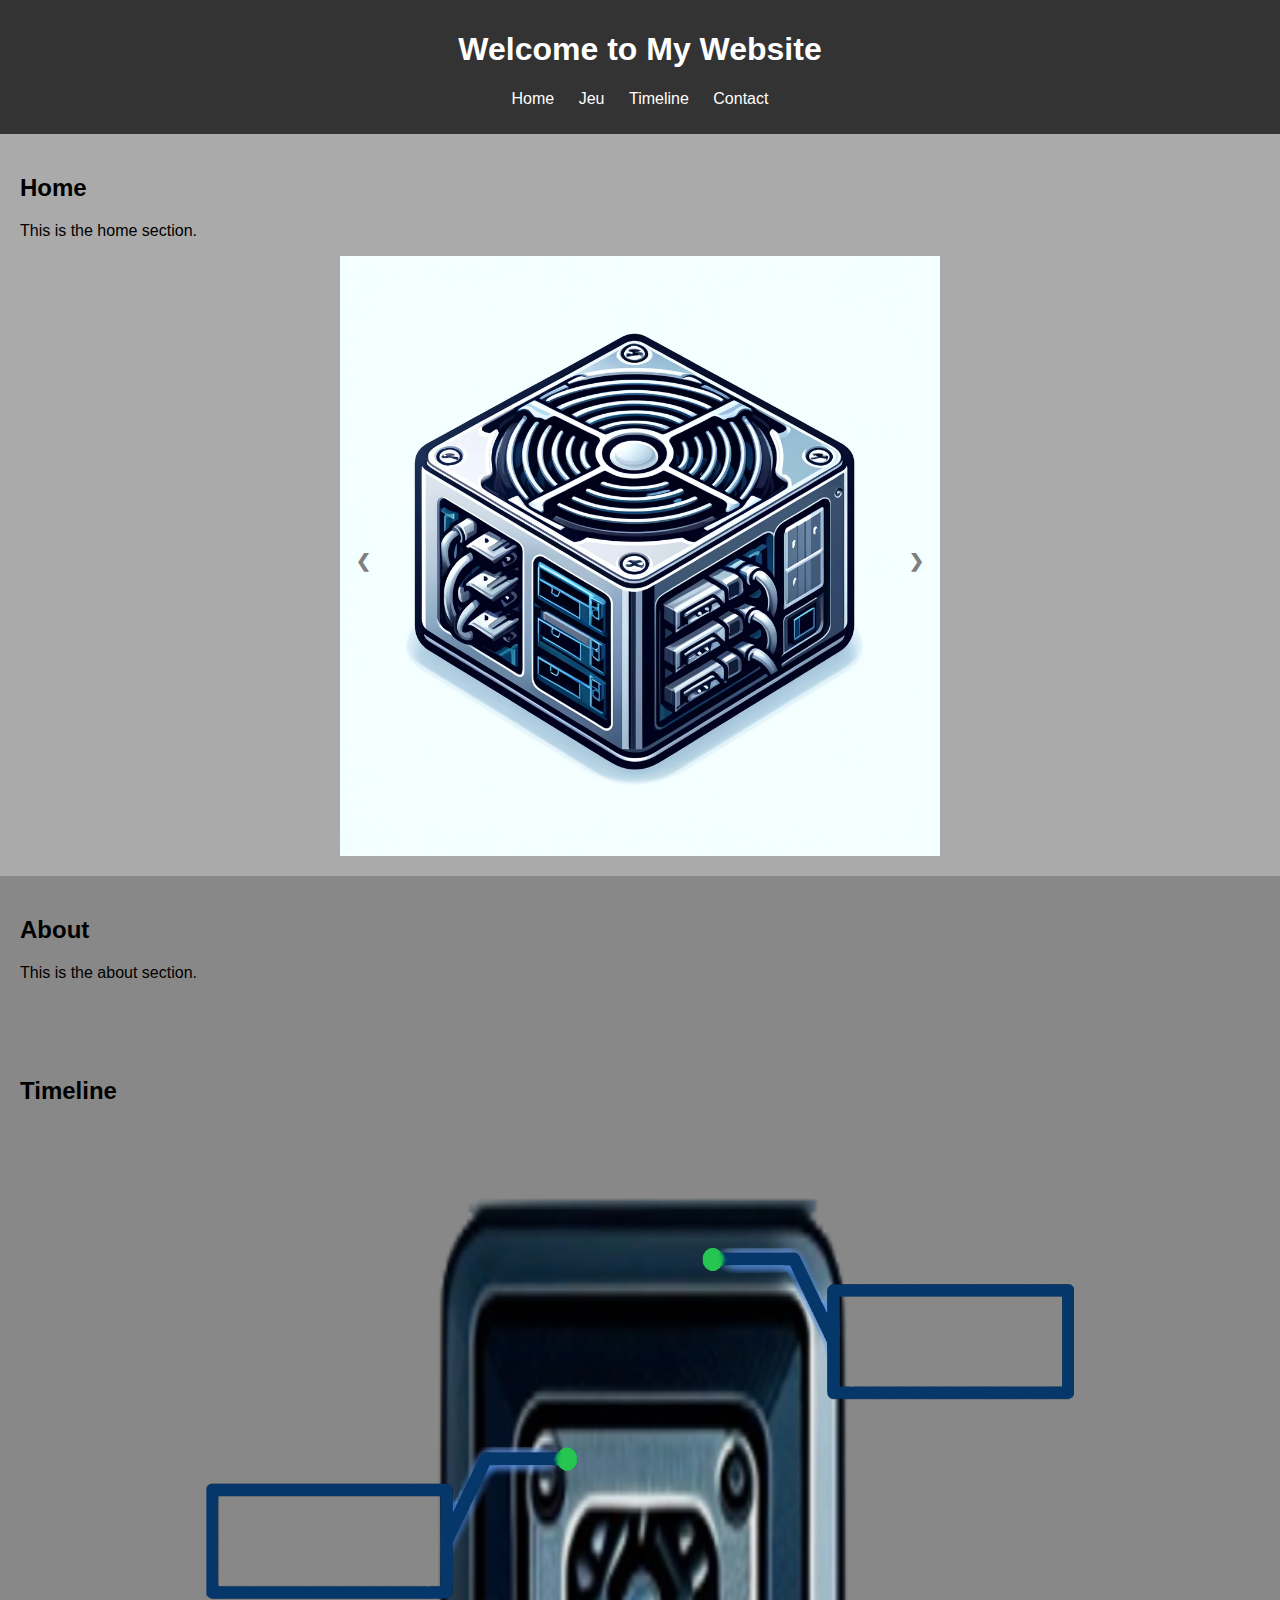
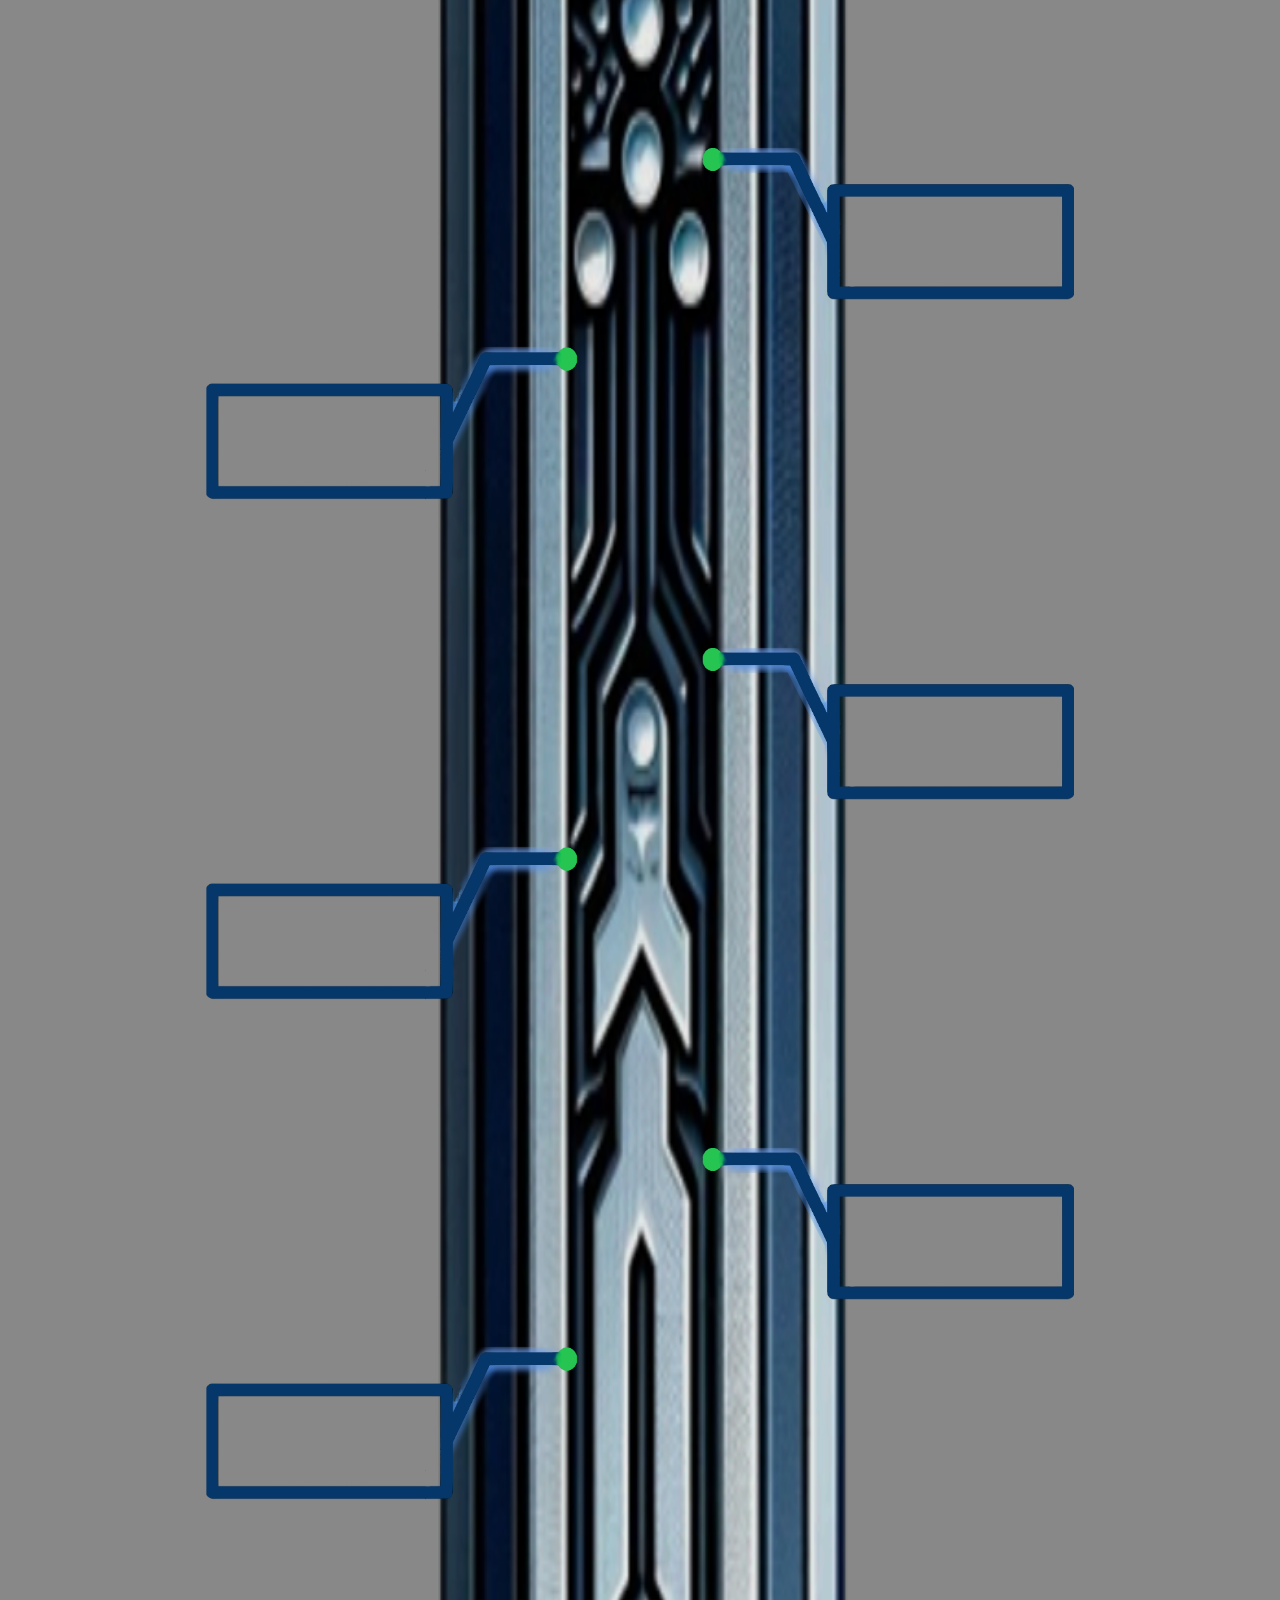
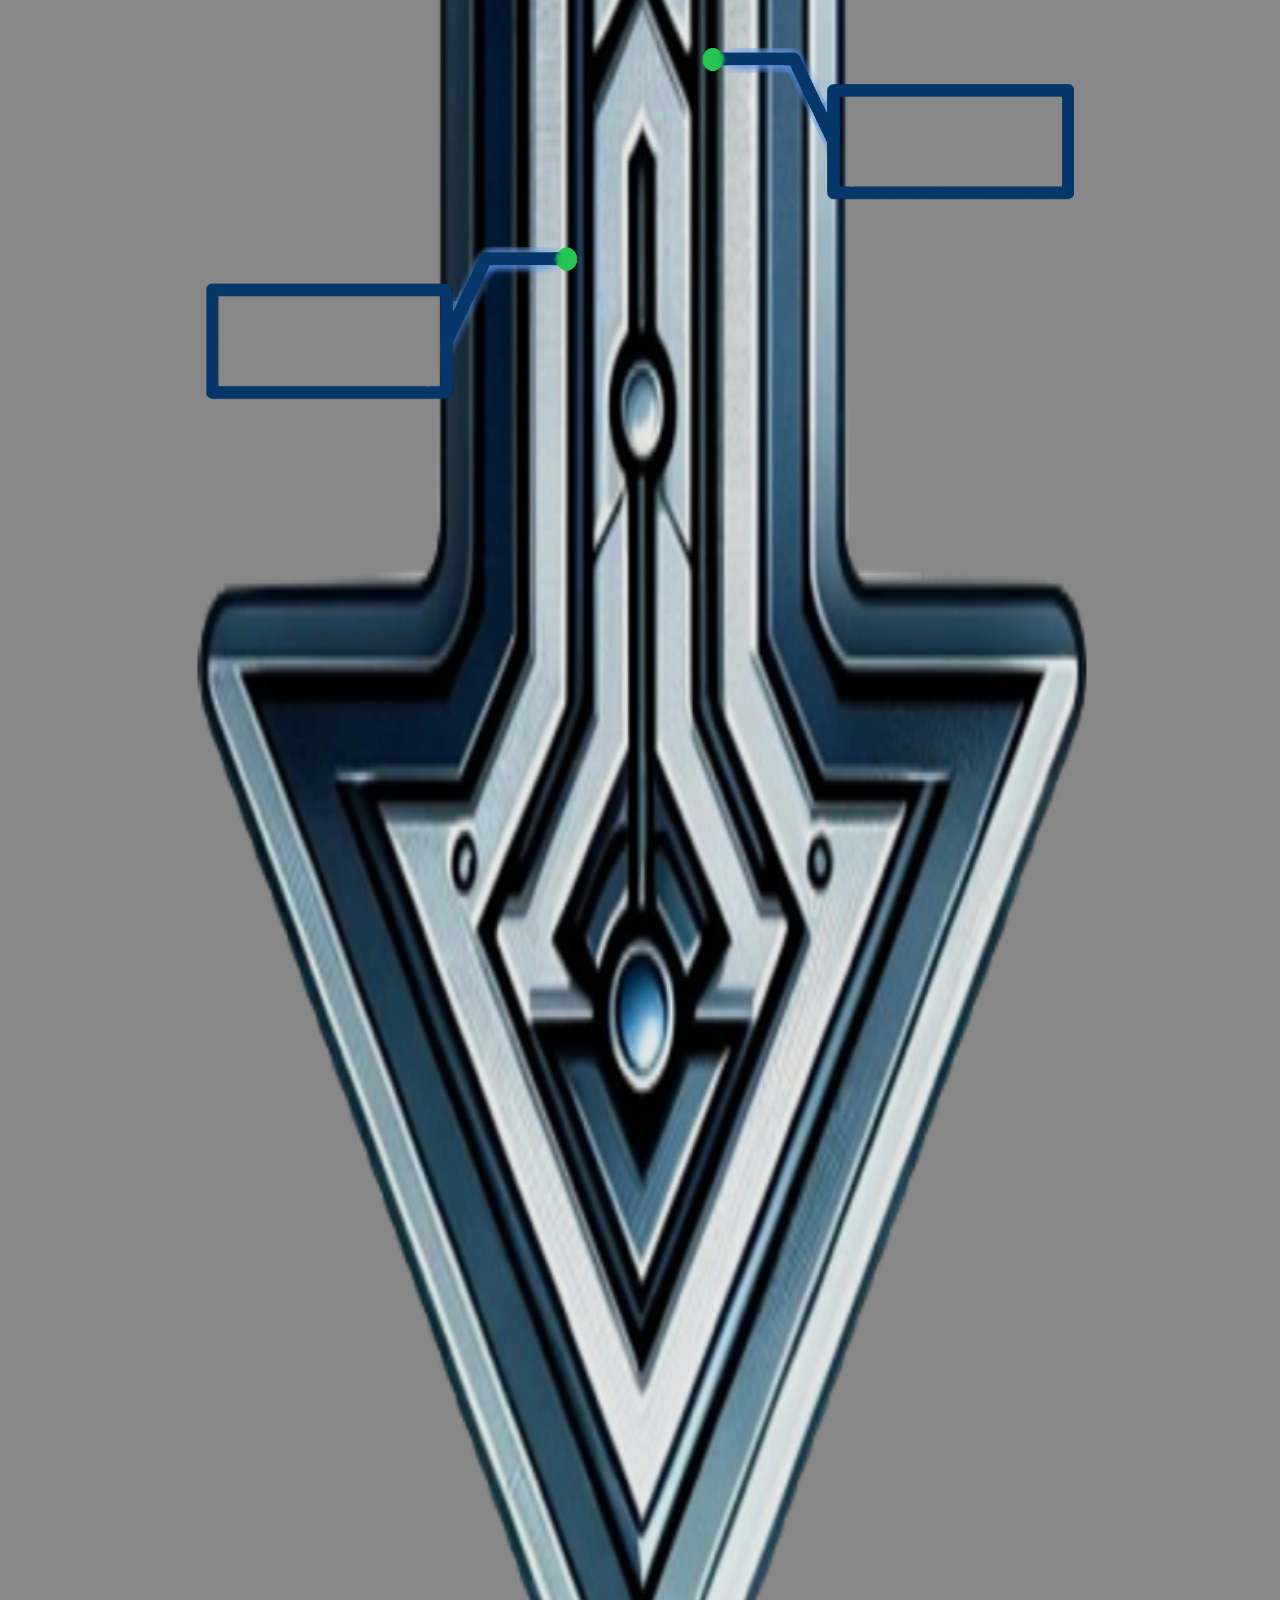
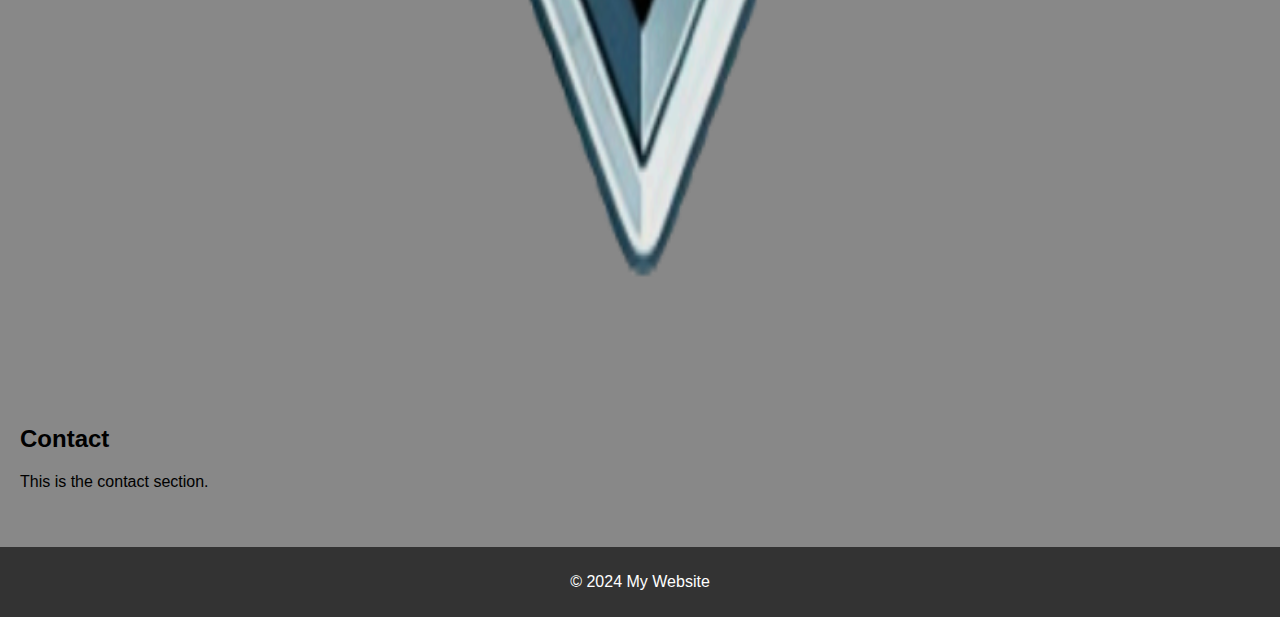
==== index.html @ 1d4fc93f "first commit" ====
<!DOCTYPE html>
<html lang="en">
<head>
    <meta charset="UTF-8">
    <meta name="viewport" content="width=device-width, initial-scale=1.0">
    <title>My Website</title>
    <link rel="stylesheet" href="styles.css">
</head>
<body>
    <header>
        <h1>Welcome to My Website</h1>
        <nav>
            <ul>
                <li><a href="./index.html">Home</a></li>
                <li><a href="./jeu_html.html">Jeu</a></li>
                <li><a href="#timeline">Timeline</a></li>
                <li><a href="#contact">Contact</a></li>
            </ul>
        </nav>
    </header>
    <main>
        <section id="home">
            <h2>Home</h2>
            <p>This is the home section.</p>

            <div class="slider-container">
                <div class="slides">
                    <img src="./icon/alimentation.png" alt="Image 1">
                    <img src="./icon/clavier.png" alt="Image 2">
                    <img src="./icon/souris.png" alt="Image 3">
                    <img src="./icon/transistor.png" alt="Image 4">
                </div>
                <a class="prev" onclick="moveSlides(-1)">&#10094;</a>
                <a class="next" onclick="moveSlides(1)">&#10095;</a>
            </div>



        </section>
        <section id="about">
            <h2>About</h2>
            <p>This is the about section.</p>
        </section>
        <section id="timeline">
            <h2>Timeline</h2>
            <div class="timeline">
                
              
              

                <div class="imageContainer" id="imageContainer">
                    <!-- Images will be added dynamically here -->
                </div>
           
              
                <img src="./image/Timeline.png" alt="Timeline Image" class="timeline-image">
                
                <div id="modal" class="modal">
                    <div class="modal-content">
                      <span class="close">&times;</span>
                      <h2 id="modal-name"></h2>
                      <img id="modal-image" src="" alt="">
                      <p id="modal-info"></p>
                      
                    </div>
                  </div>
            </div>

        </section>

        <section id="contact">
            <h2>Contact</h2>
            <p>This is the contact section.</p>
        </section>
    </main>
    <footer>
        <p>&copy; 2024 My Website</p>
    </footer>
    <script src="script.js"></script>
    <script src="slider.js"></script>
</body>
</html>
---- styles.css ----
body {
  font-family: Arial, sans-serif;
  margin: 0;
  padding: 0;
  box-sizing: border-box;
  background-color: #888;
}

header {
  background-color: #333;
  color: white;
  padding: 10px 0;
  text-align: center;
}

nav ul {
  list-style: none;
  padding: 0;
}

nav ul li {
  display: inline;
  margin: 0 10px;
}

nav ul li a {
  color: white;
  text-decoration: none;
}

#home{
  background-color: #aaa;
  margin:0;
}

section {
  margin-bottom: 20px;
  padding: 20px;
}

footer {
  background-color: #333;
  color: white;
  text-align: center;
  padding: 10px 0;
  /* position: fixed; */
  width: 100%;
  bottom: 0;
}

.slider-container {
  position: relative;
  width: 80%;
  max-width: 600px;
  margin: auto;
  overflow: hidden;
}

.slides {
  display: flex;
  transition: transform 0.5s ease-in-out;
}

.slides img {
  width: 100%;

  border: none;
}

.prev, .next {
  cursor: pointer;
  position: absolute;
  top: 50%;
  width: auto;
  margin-top: -22px;
  padding: 16px;
  color: rgb(127, 127, 127);
  font-weight: bold;
  font-size: 18px;
  transition: 0.6s ease;
  border-radius: 0 3px 3px 0;
  user-select: none;
}

.next {
  right: 0;
  border-radius: 3px 0 0 3px;
}

.prev:hover, .next:hover {
  background-color: rgba(0,0,0,0.9);
}


.timeline {
  position: relative;
  margin: 20px 0;
}


.right{
  left:70%;
  clip-path: polygon(0 0, 26% 0, 34% 23%, 100% 23%, 100% 100%, 33% 100%, 33% 63%, 23% 16%, 0 17%);
}

.left{
  left: 30%;
  /* clip-path: polygon(0 24%, 69% 23%, 73% 0, 100% 0, 100% 16%, 78% 15%, 67% 65%, 67% 100%, 0 100%); */
  width:30%;
}

.overlay-image {
  position: absolute;
  
  transform: translate(-50%, -50%);
  
  border-width:20px;
  border-color: black;
  cursor: pointer;
  
}


.overlay-image img{
  width: 100%;
  min-width: 200px;
  min-height:100px ;
}
  
  
  
.timeline-image {
  display: block;
  margin: 20px auto;
  width: 80%;
  max-width: 1000px;
  border-radius: 6px;
  height:4000px;
}

.modal {
  display: none; /* Hidden by default */
  position: fixed;
  z-index: 1;
  left: 0;
  top: 0;
  width: 100%;
  height: 100%;
  
  overflow: auto;
  background-color: rgb(0,0,0);
  background-color: rgba(0,0,0,0.4);
  padding-top: 60px;
}

.modal-content {
  min-height: 1000px;
  background-color: #fefefe;
  margin: 5% auto;
  padding: 20px;
  border: 1px solid #888;
  width: 80%;
}

#modal-image{
  width:100px;
  height:auto;
}

.close {
  color: #aaa;
  float: right;
  font-size: 28px;
  font-weight: bold;
}

.close:hover,
.close:focus {
  color: black;
  text-decoration: none;
  cursor: pointer;
}


#triggerImage {
  cursor: pointer;
  width: 200px;
  height: auto;
  
  transition: transform 0.3s ease;
}

@keyframes grow-shrink {
  0% {
    transform: scale(1);
  }
  50% {
    transform: scale(1.2);
  }
  100% {
    transform: scale(1);
  }
}

.animate {
  animation: grow-shrink 0.3s forwards;
}


#image_div{
  width: 100%;
  height: 300px;
  background-color:#aaa;
  display: flex;
  justify-content: center; /* Center horizontally */
  align-items: center; 
}

#currency, #timeDisplay{
  font-size: 24px;
  font-weight: bold;
  margin-top: 10px;
}

#amelioration{
  display:flex;
  padding:0;
}

#amelioration img{
  cursor: pointer;
  padding-block:5%;
  width: 50%;
  height: auto;
  
}

#Ameliorer_objet{
  position:relative;
  clip-path: polygon(58% 0, 58% 47%, 100% 47%, 100% 100%, 0 100%, 0 0);
  left:10%;
}

#Chercher_objet{
  position:relative;
  right:10%;
  clip-path: polygon(100% 0, 100% 100%, 42% 100%, 42% 45%, 0 45%, 0 0);
  /* position: absolute; */
  
}

#premiere_line{
  display: flex;
  justify-content: space-between;
}

#premiere_line.button{
  padding:0;
  margin:0;
}


/* Tout les modals found */
#modal_found_alimentation {
  display: flex;

  height:250px;
  border:5px black solid;
  
  overflow-x: auto;
  padding: 10px;
}

#modal_found_carte_graphique{
  margin-top: 20px;
  
  display: flex;
  border:5px black solid;
  height:250px;

  
  overflow-x: auto;
  padding: 10px;
}


#modal_upgrade_alimentation {
  display: flex;

  border:5px black solid;
  height:250px;
  
  overflow-x: auto;
  padding: 10px;
}

#modal_upgrade_carte_graphique{
  /* margin-top: 20px; */
  
  display: flex;
  height:250px;


  border:5px black solid;
  overflow-x: auto;
  padding: 10px;
}

#modal_upgrade_carte_mère{
  /* margin-top: 20px; */
  
  display: flex;
  height:250px;

  border:5px black solid;
  overflow-x: auto;
  padding: 10px;
}

#modal_found_carte_mère{
  /* margin-top: 20px; */
  
  display: flex;
  height:250px;
  border:5px black solid;
  overflow-x: auto;
  padding: 10px;
}



.image-container {
  display: flex;
  flex-direction: column;
  align-items: center;
  margin-right: 20px;
}


.image_upgrade {
  width: 200px;
  border:5px solid black;
}

.image-container2{
  display:flex;
  margin-inline:100px;

}


.upgrade-button {
  margin-top: 10px;
  /* padding: 5px 10px; */
 justify-content: center;
}


.information-button{
  position:relative;
  left:40px;
  height:fit-content;
  z-index:1000;
}

.information-button:hover {
  background-color: rgb(116, 255, 216); /* Change color on hover */
}
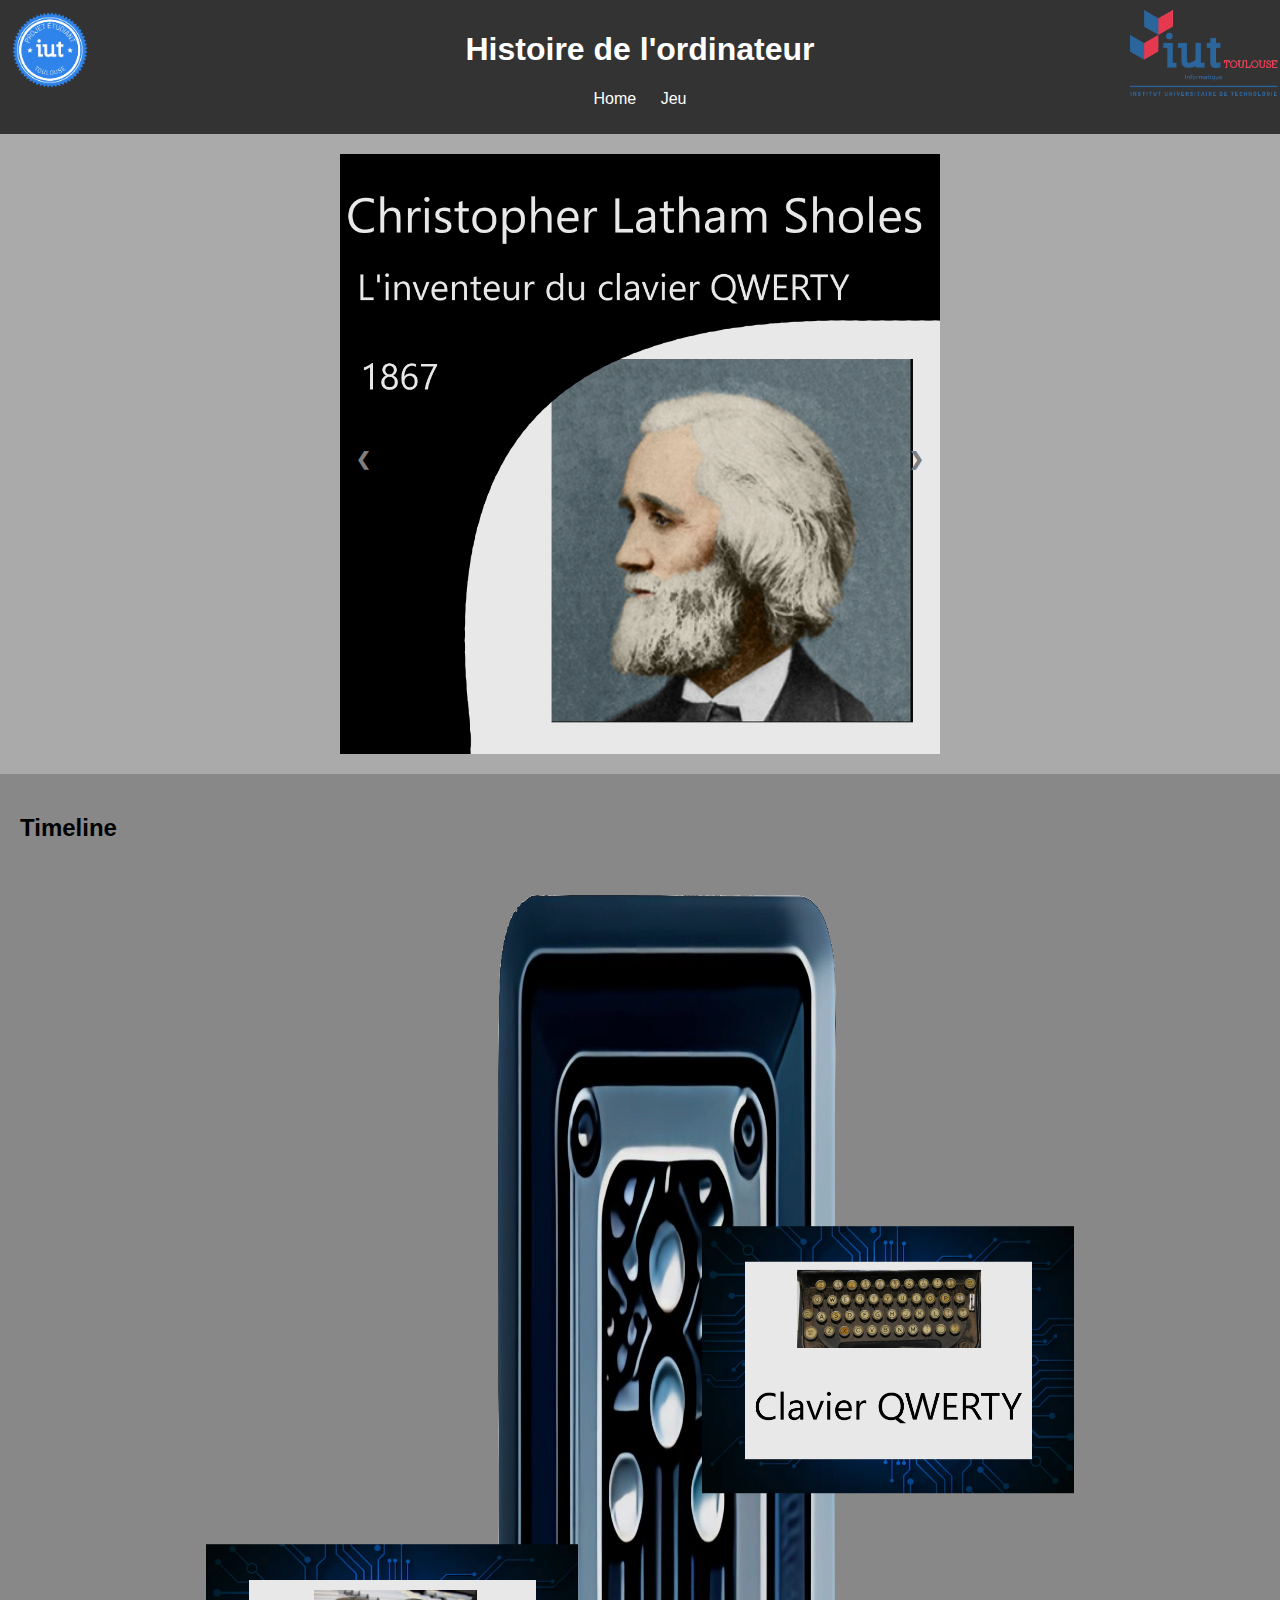
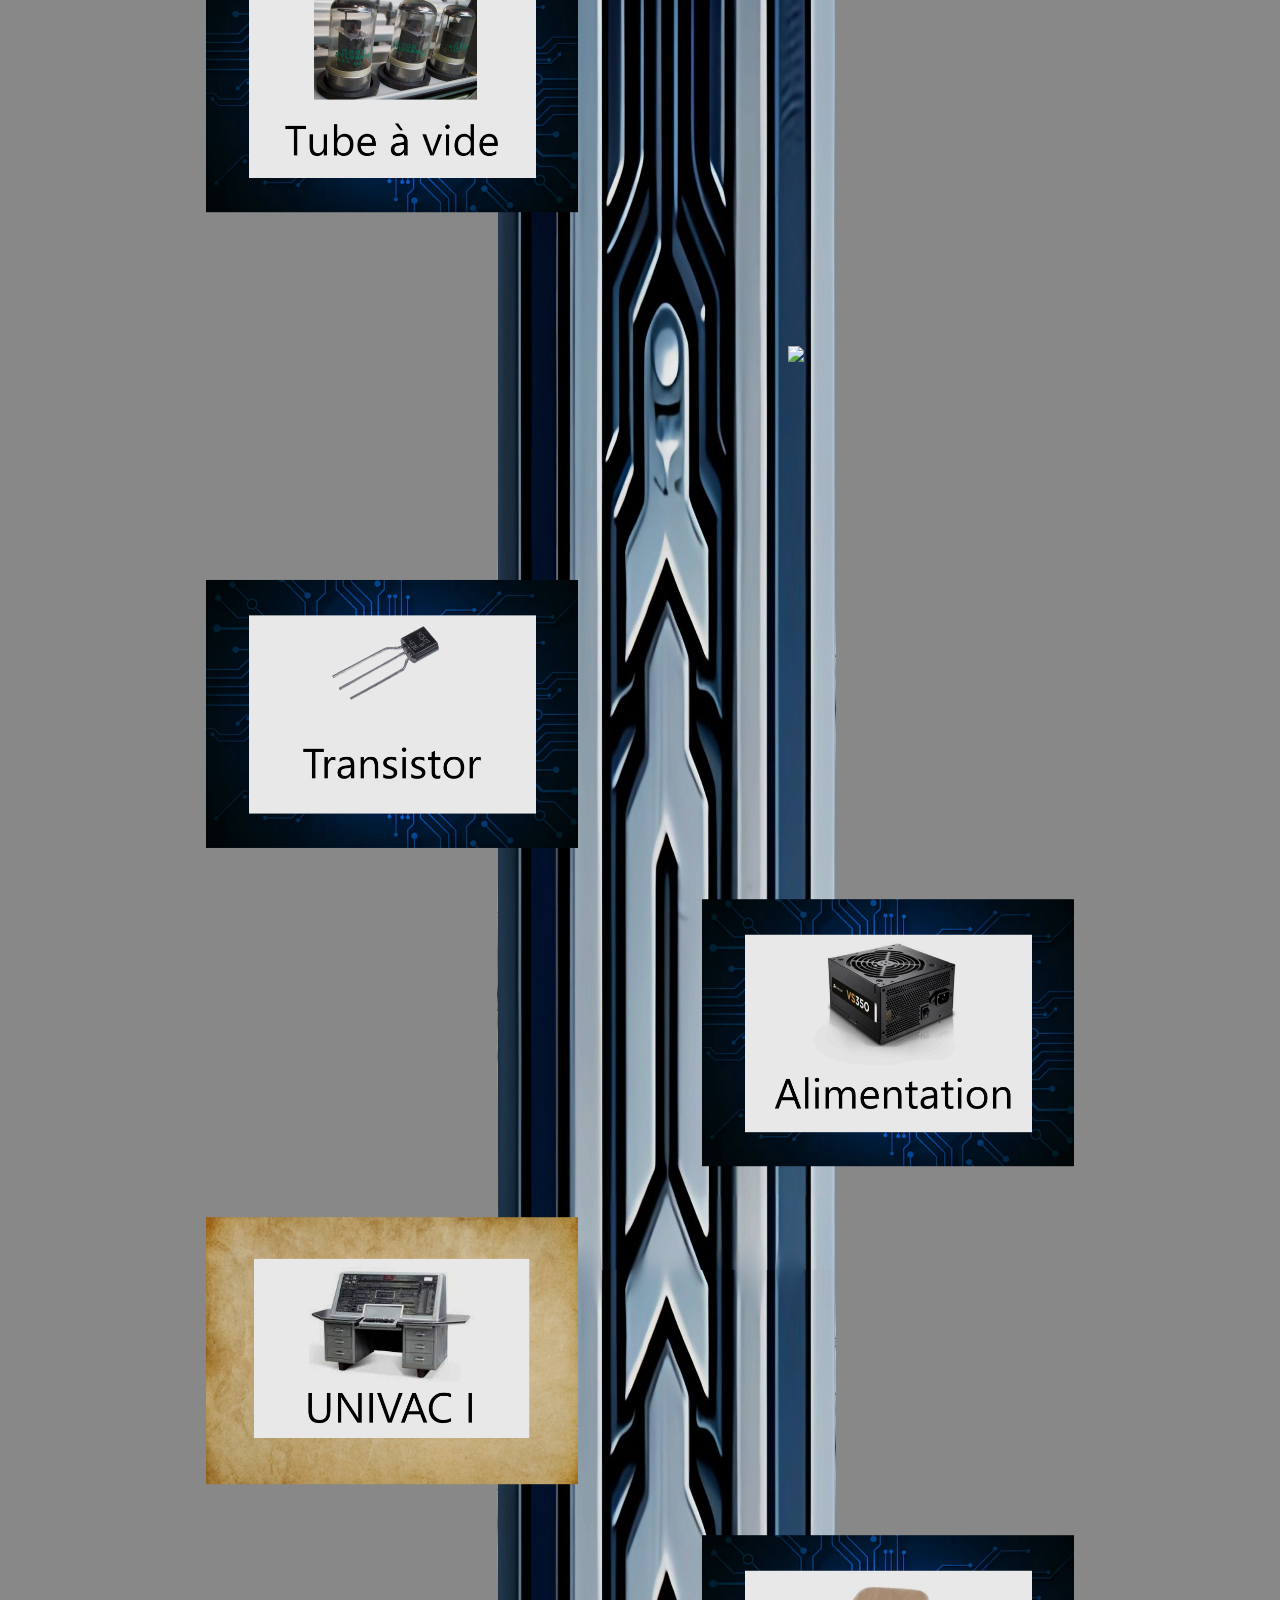
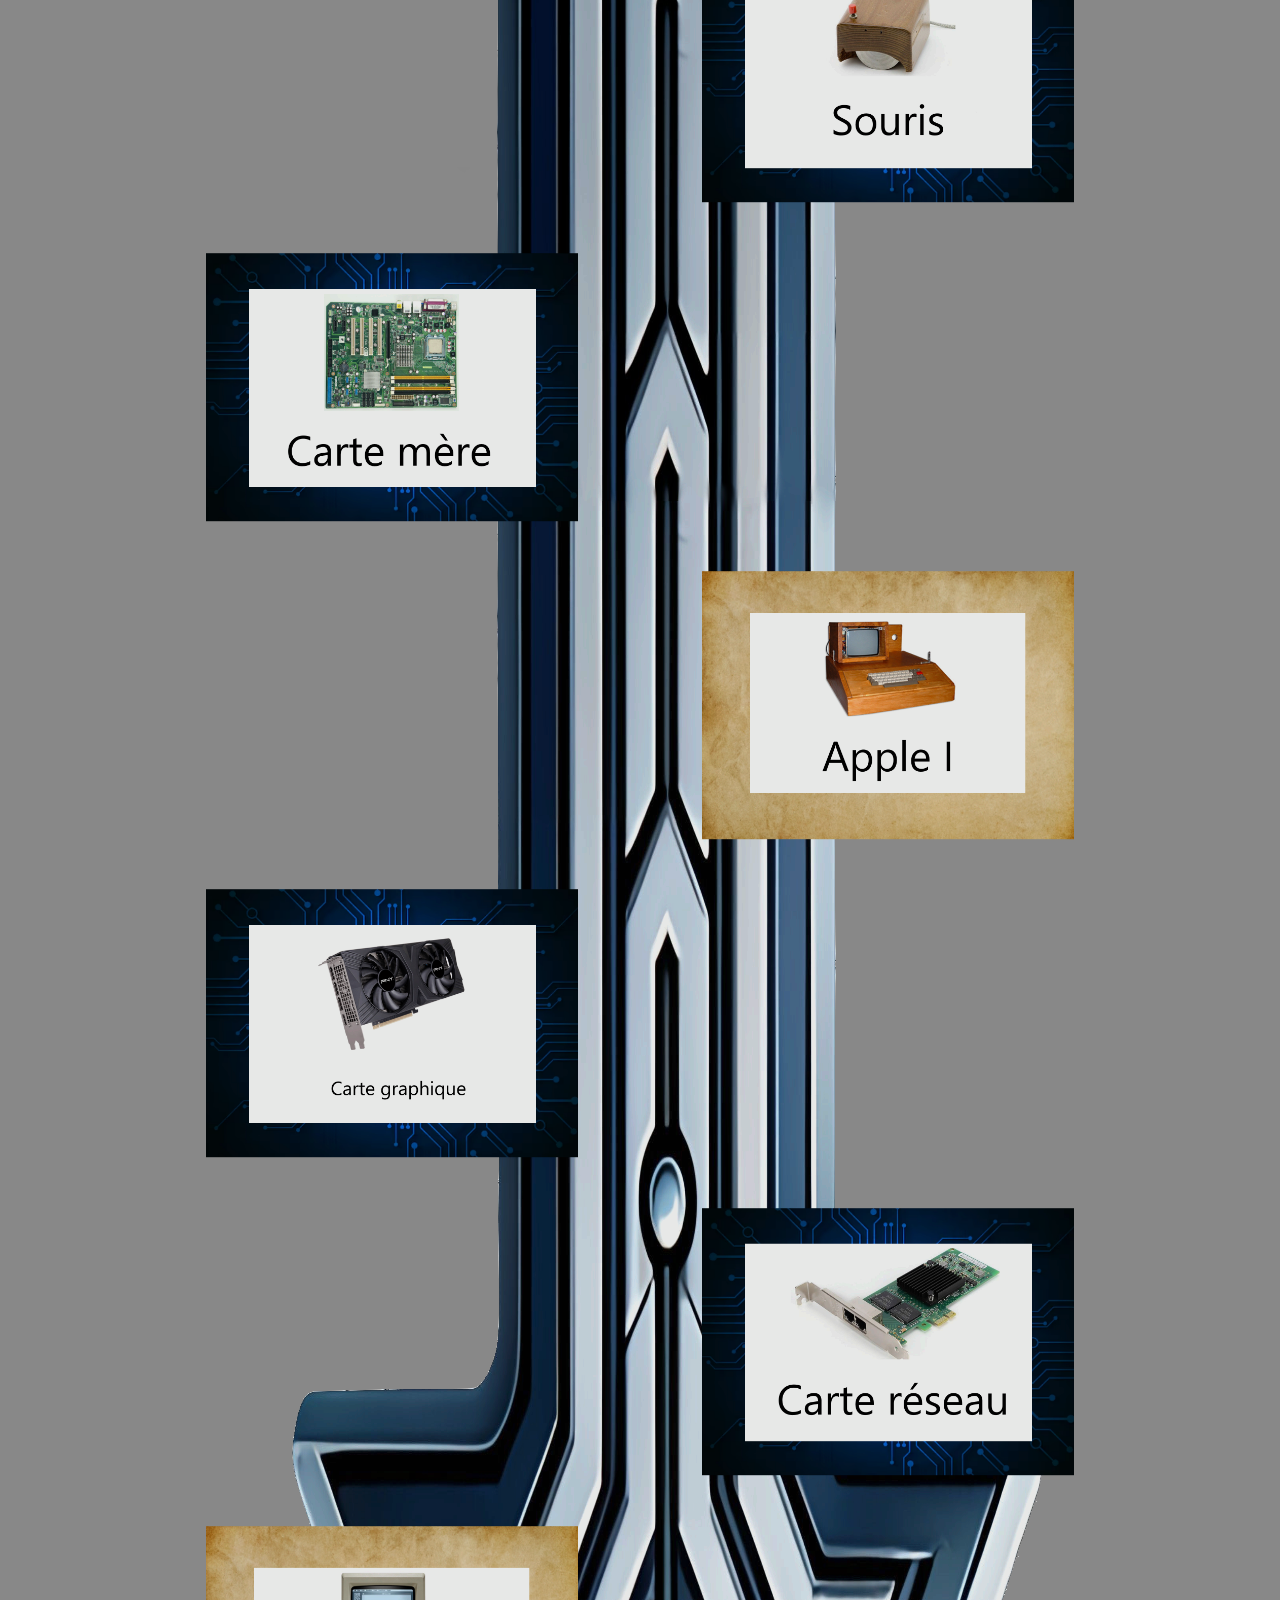
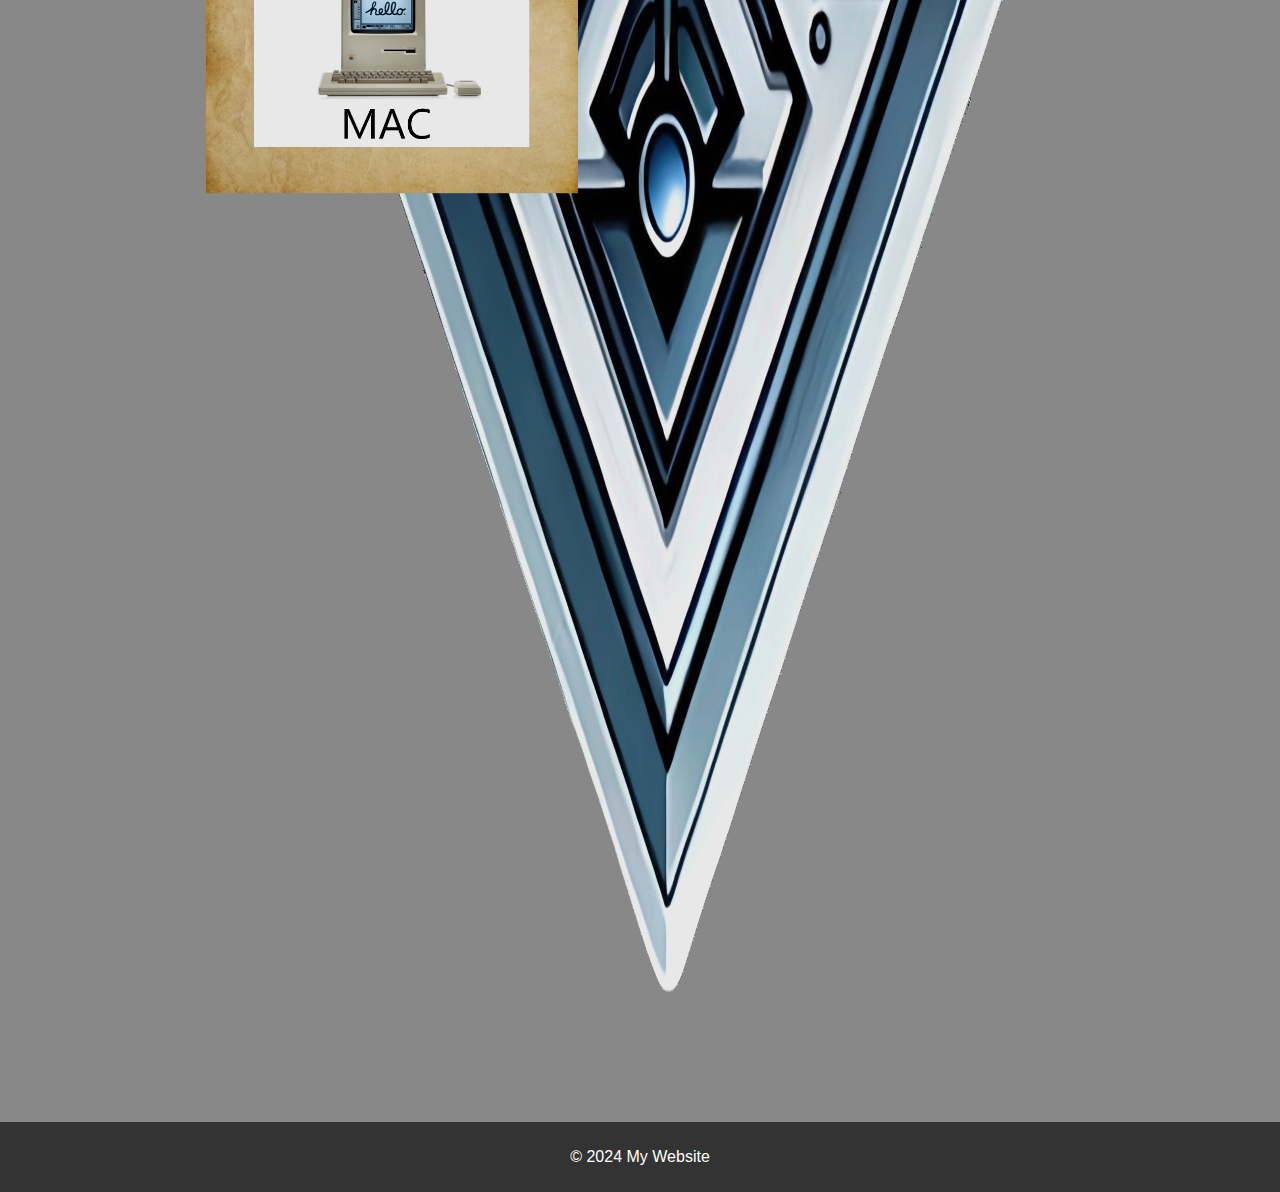
==== commit 75eaeb99: ""Grosse avancé"" ====
--- a/index.html
+++ b/index.html
@@ -8,27 +8,26 @@
 </head>
 <body>
     <header>
-        <h1>Welcome to My Website</h1>
+        <img id="pastille" src="./icon/PASTILLE_PROJ_ETUDIANT_TOULOUSE_BLEUCLAIR.png" alt="">
+        <h1>Histoire de l'ordinateur</h1>
         <nav>
             <ul>
                 <li><a href="./index.html">Home</a></li>
                 <li><a href="./jeu_html.html">Jeu</a></li>
-                <li><a href="#timeline">Timeline</a></li>
-                <li><a href="#contact">Contact</a></li>
             </ul>
         </nav>
+        <img id="logo" src="./icon/logo_iut.png" alt="">
     </header>
     <main>
         <section id="home">
-            <h2>Home</h2>
-            <p>This is the home section.</p>
+            
 
             <div class="slider-container">
                 <div class="slides">
-                    <img src="./icon/alimentation.png" alt="Image 1">
-                    <img src="./icon/clavier.png" alt="Image 2">
-                    <img src="./icon/souris.png" alt="Image 3">
-                    <img src="./icon/transistor.png" alt="Image 4">
+                    <img src="./image/inventeur_clavier.png" alt="slide clavier">
+                    <img src="./image/inventeur_souris.png" alt="slide souris">
+                    <img src="./image/inventeur_apple.png" alt="slide apple">
+                    <img src="./image/inventeur_ibm.png" alt="slide IBM">
                 </div>
                 <a class="prev" onclick="moveSlides(-1)">&#10094;</a>
                 <a class="next" onclick="moveSlides(1)">&#10095;</a>
@@ -37,9 +36,7 @@
 
 
         </section>
-        <section id="about">
-            <h2>About</h2>
-            <p>This is the about section.</p>
+        
         </section>
         <section id="timeline">
             <h2>Timeline</h2>
@@ -55,23 +52,23 @@
               
                 <img src="./image/Timeline.png" alt="Timeline Image" class="timeline-image">
                 
-                <div id="modal" class="modal">
-                    <div class="modal-content">
-                      <span class="close">&times;</span>
-                      <h2 id="modal-name"></h2>
-                      <img id="modal-image" src="" alt="">
-                      <p id="modal-info"></p>
-                      
-                    </div>
+                <div id="modal" class="modal2">
+                    <div class="modal-content2">
+                      <div class="modal-info">
+                        
+                        <h2 id="modal-name"></h2>
+                        <p id="modal-info"></p>
+                      </div>
+                    <div class="modal-image-container">
+                        <img id="modal-image2" src="" alt="">
+                      </div>
+                    <span class="close">&times;</span>
+                </div>
                   </div>
             </div>
 
         </section>
 
-        <section id="contact">
-            <h2>Contact</h2>
-            <p>This is the contact section.</p>
-        </section>
     </main>
     <footer>
         <p>&copy; 2024 My Website</p>
--- a/styles.css
+++ b/styles.css
@@ -11,6 +11,22 @@
   color: white;
   padding: 10px 0;
   text-align: center;
+}
+
+#pastille{
+  position:absolute;
+  left:0;
+  top:0;
+  width:100px;
+  height:100px;
+}
+
+#logo{
+  position:absolute;
+  right:0;
+  top:0;
+  height:100px;
+  width: auto;
 }
 
 nav ul {
@@ -100,7 +116,7 @@
 
 .right{
   left:70%;
-  clip-path: polygon(0 0, 26% 0, 34% 23%, 100% 23%, 100% 100%, 33% 100%, 33% 63%, 23% 16%, 0 17%);
+  /* clip-path: polygon(0 0, 26% 0, 34% 23%, 100% 23%, 100% 100%, 33% 100%, 33% 63%, 23% 16%, 0 17%); */
 }
 
 .left{
@@ -133,9 +149,9 @@
   display: block;
   margin: 20px auto;
   width: 80%;
-  max-width: 1000px;
+  min-width: 450px;
   border-radius: 6px;
-  height:4000px;
+  height:5000px;
 }
 
 .modal {
@@ -165,6 +181,50 @@
 #modal-image{
   width:100px;
   height:auto;
+}
+
+
+.modal2 {
+  display: none; /* Hidden by default */
+  position: fixed;
+  z-index: 1;
+  left: 0;
+  top: 0;
+  width: 100%;
+  height: 100%;
+  
+  overflow: auto;
+  background-color: rgb(0,0,0);
+  background-color: rgba(0,0,0,0.4);
+  padding-top: 60px;
+}
+.modal-info {
+  flex: 2;
+  padding-right: 20px;
+}
+.modal-content2 {
+  display: flex;
+  flex-direction: row; /* Disposer les éléments horizontalement */
+  min-height: 500px;
+  background-color: #fefefe;
+  margin: 5% auto;
+  padding: 20px;
+  border: 1px solid #888;
+  width: 80%;
+}
+
+.modal-image-container {
+  flex: 1;
+  display: flex;
+  justify-content: center;
+  align-items: center;
+}
+
+#modal-image2{
+  max-width: 100%;
+  height: auto;
+  border: 1px solid #ddd;
+  border-radius: 4px;
 }
 
 .close {
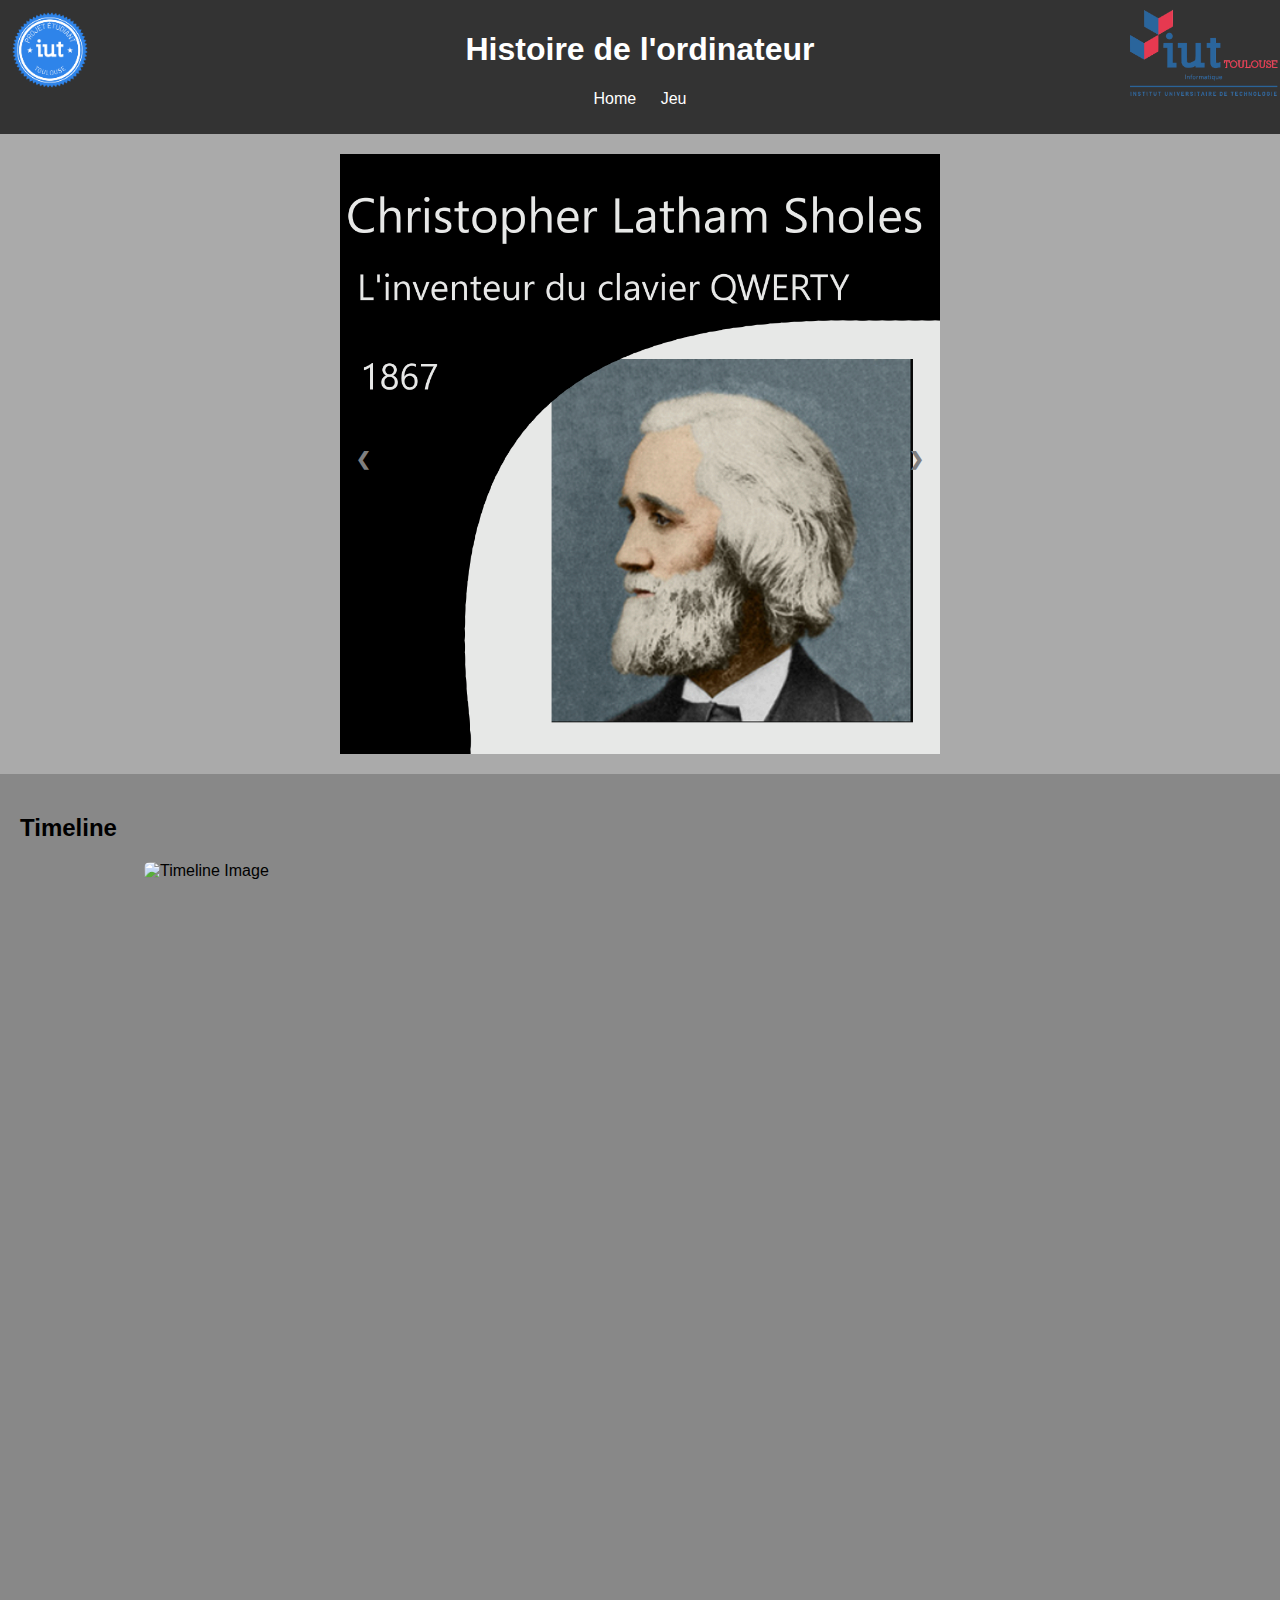
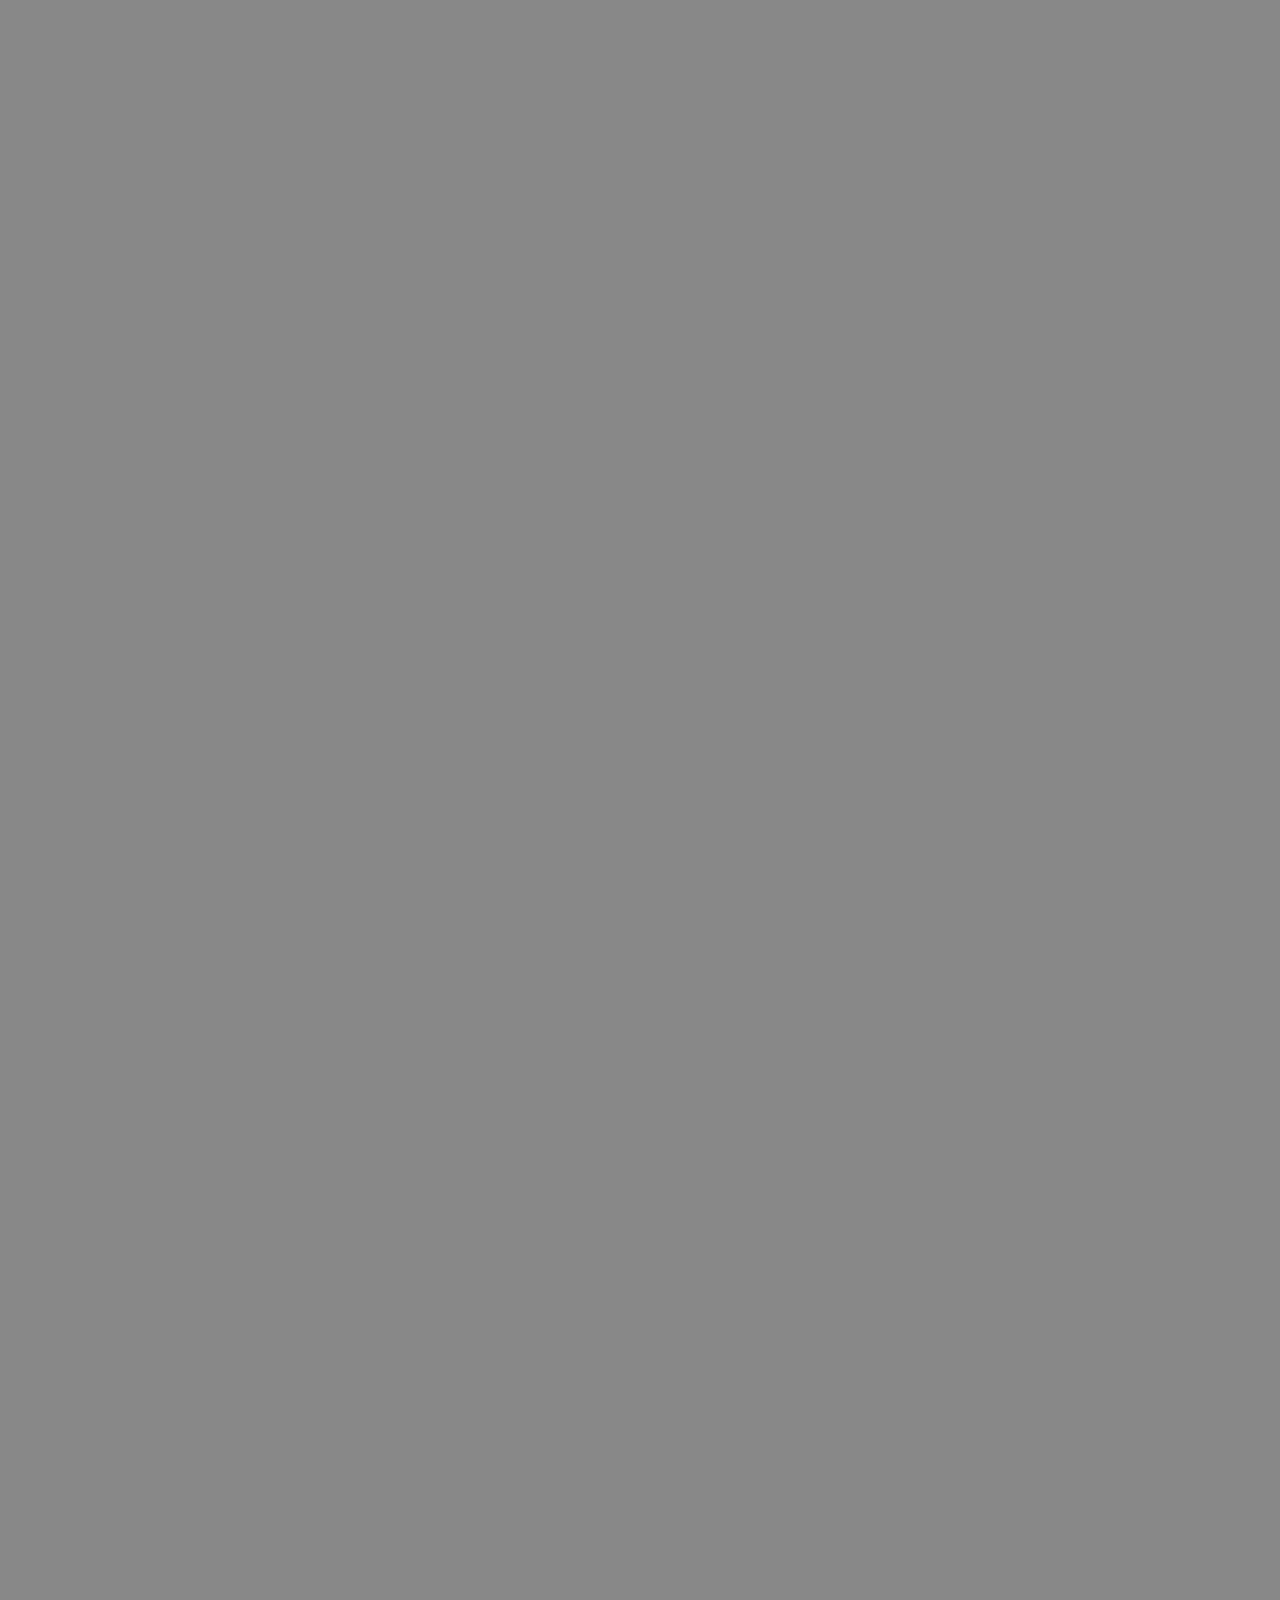
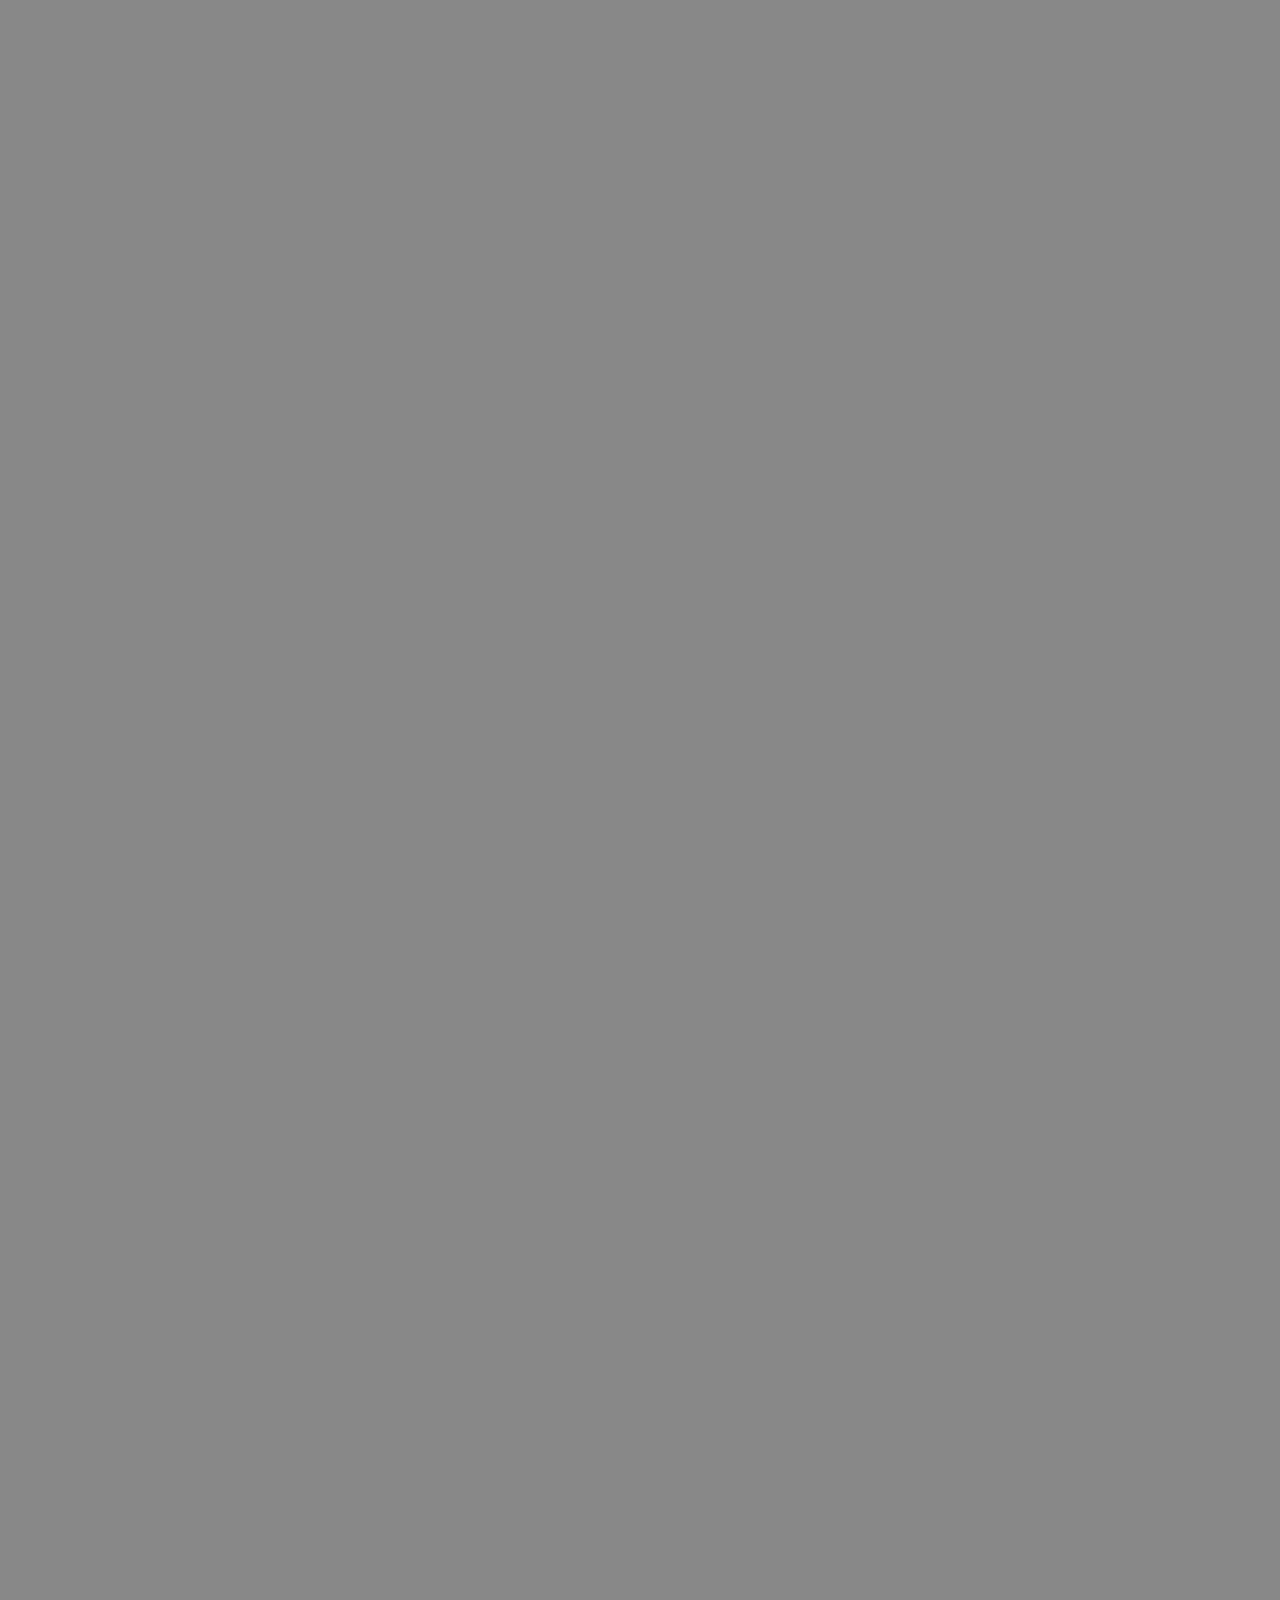
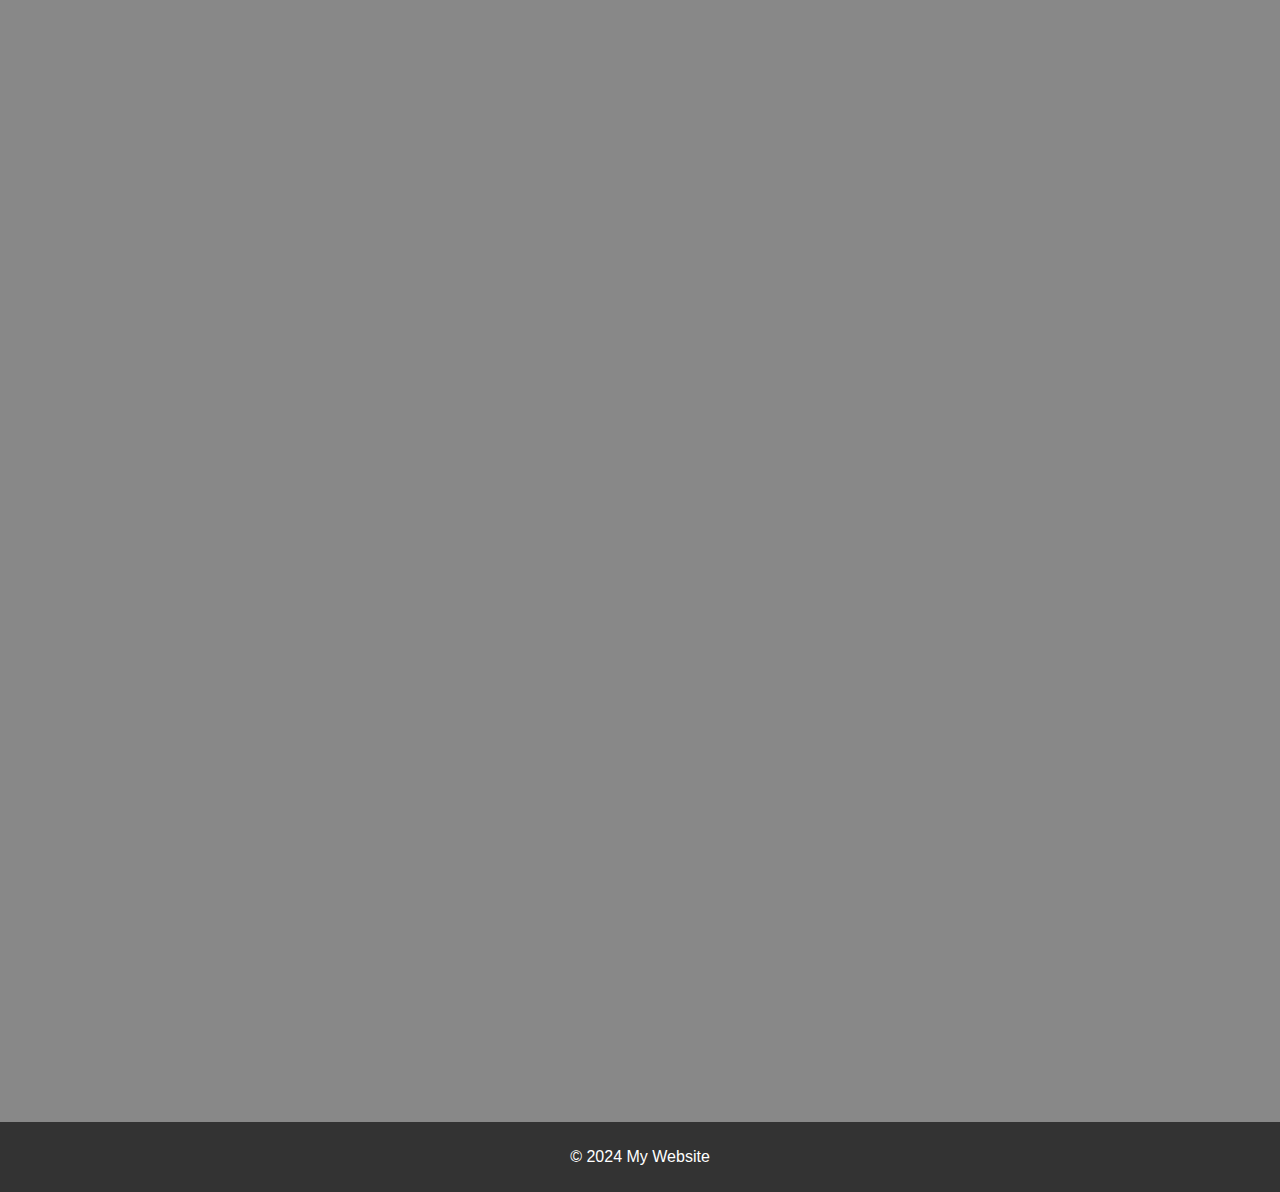
==== commit 9dc74985: ""Big change too"" ====
--- a/index.html
+++ b/index.html
@@ -74,6 +74,7 @@
         <p>&copy; 2024 My Website</p>
     </footer>
     <script src="script.js"></script>
+    <script src="info.js"></script>
     <script src="slider.js"></script>
 </body>
 </html>
--- a/styles.css
+++ b/styles.css
@@ -388,6 +388,28 @@
 }
 
 
+#modal_upgrade_carte_réseau{
+  /* margin-top: 20px; */
+  
+  display: flex;
+  height:250px;
+
+  border:5px black solid;
+  overflow-x: auto;
+  padding: 10px;
+}
+
+#modal_found_carte_réseau{
+  /* margin-top: 20px; */
+  
+  display: flex;
+  height:250px;
+  border:5px black solid;
+  overflow-x: auto;
+  padding: 10px;
+}
+
+
 
 .image-container {
   display: flex;
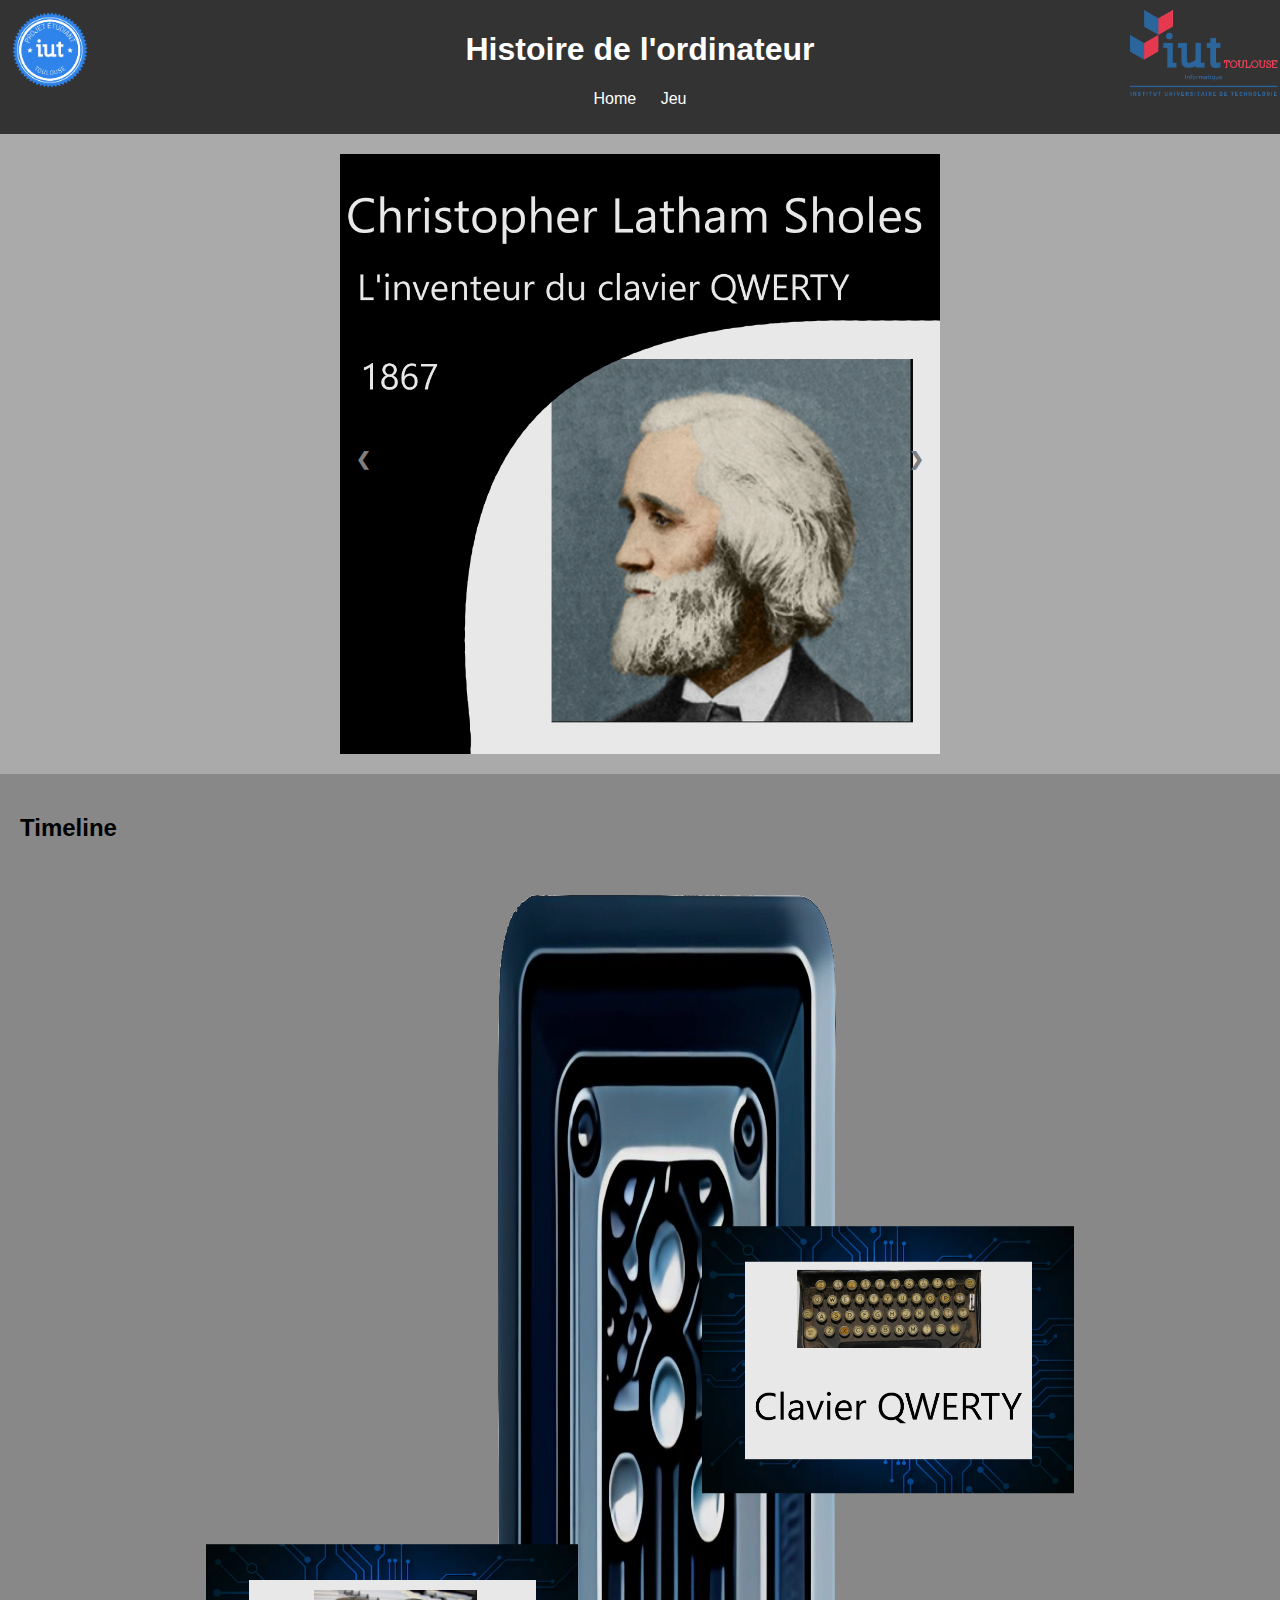
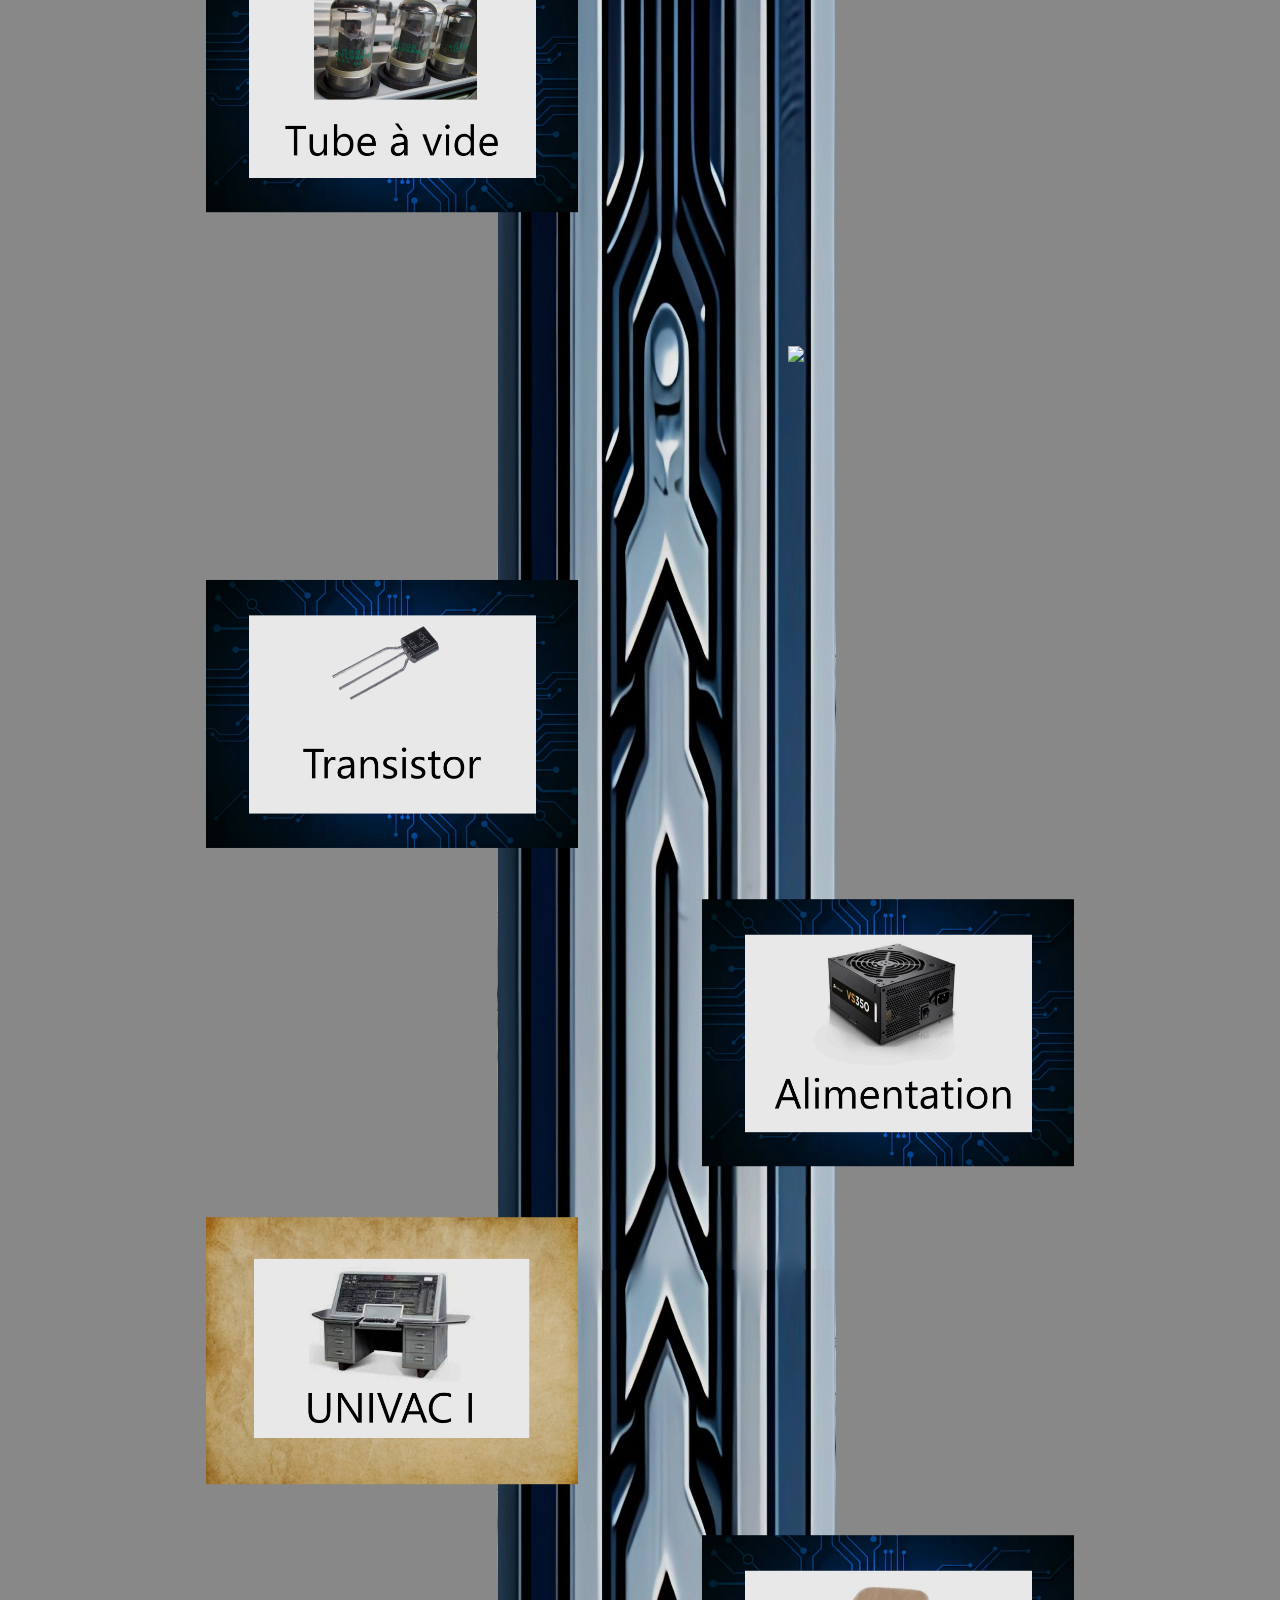
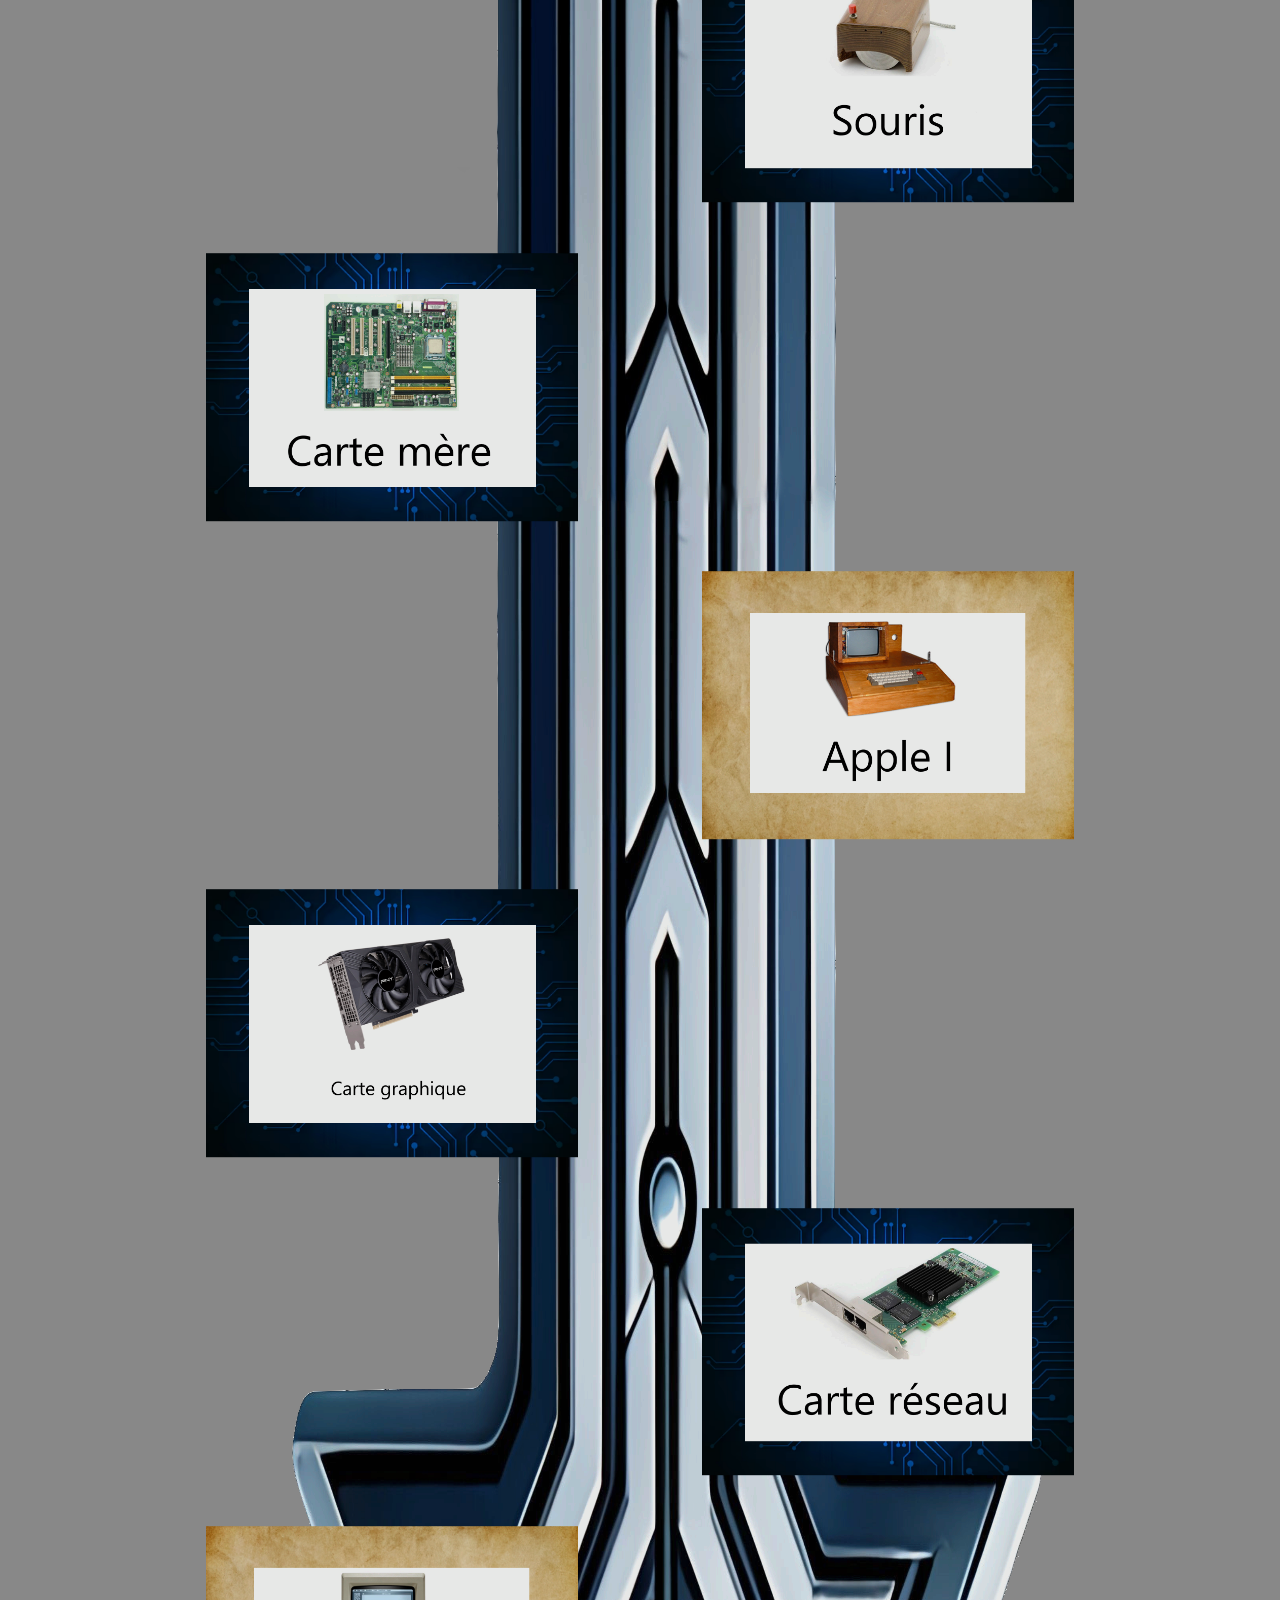
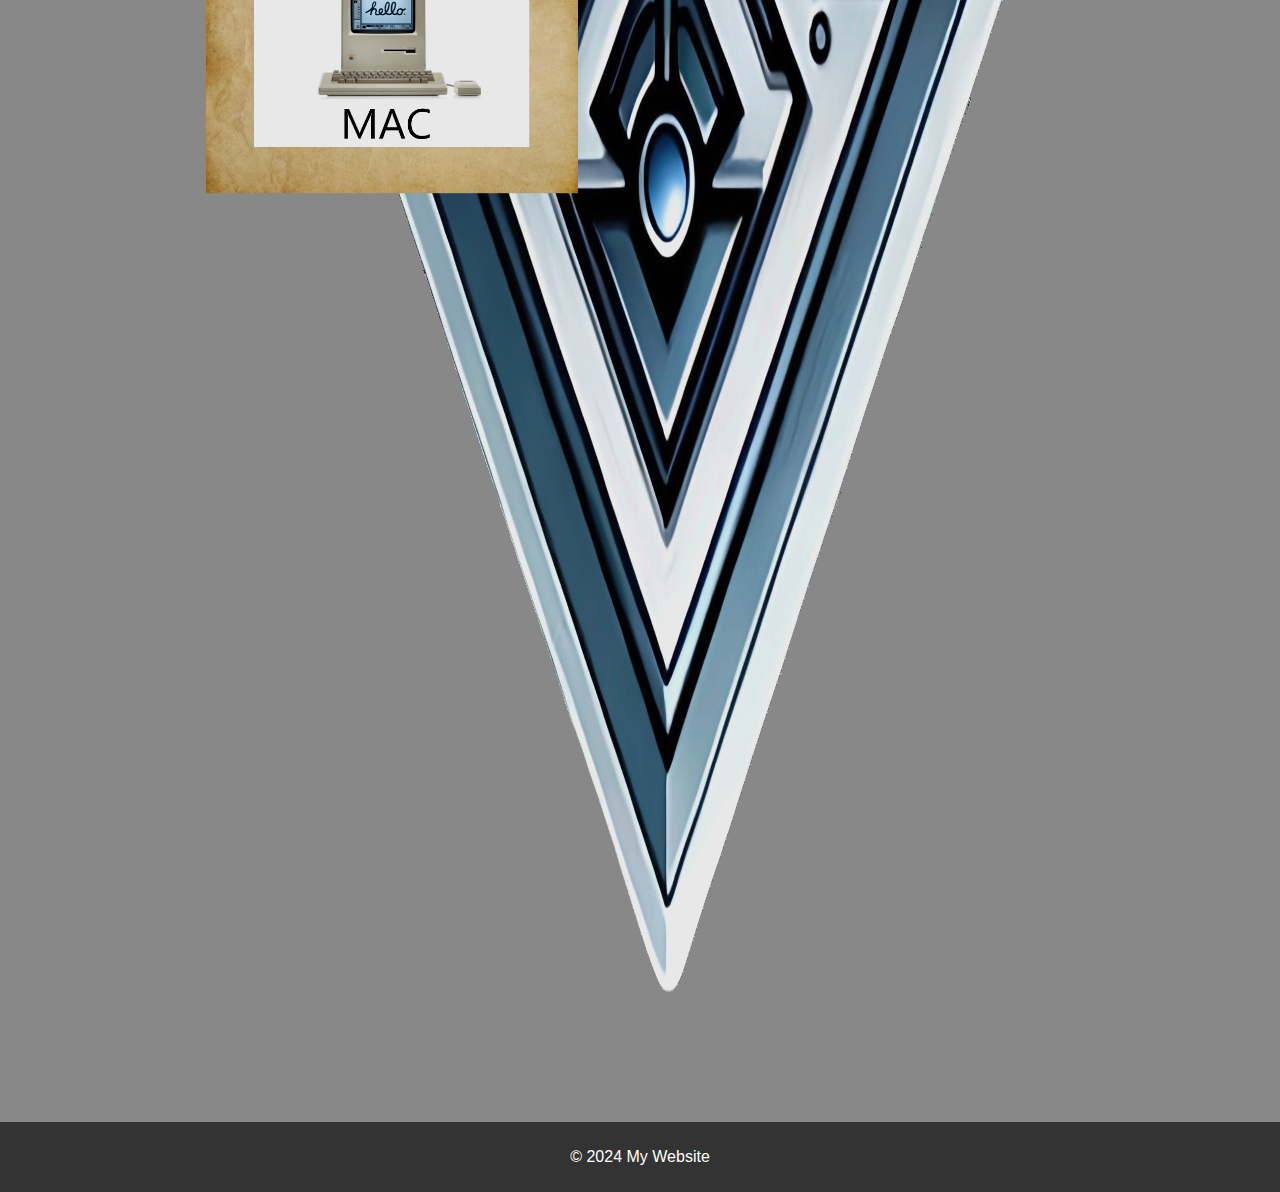
==== commit efb7840c: "OK" ====
--- a/index.html
+++ b/index.html
@@ -74,7 +74,6 @@
         <p>&copy; 2024 My Website</p>
     </footer>
     <script src="script.js"></script>
-    <script src="info.js"></script>
     <script src="slider.js"></script>
 </body>
 </html>
--- a/styles.css
+++ b/styles.css
@@ -388,28 +388,6 @@
 }
 
 
-#modal_upgrade_carte_réseau{
-  /* margin-top: 20px; */
-  
-  display: flex;
-  height:250px;
-
-  border:5px black solid;
-  overflow-x: auto;
-  padding: 10px;
-}
-
-#modal_found_carte_réseau{
-  /* margin-top: 20px; */
-  
-  display: flex;
-  height:250px;
-  border:5px black solid;
-  overflow-x: auto;
-  padding: 10px;
-}
-
-
 
 .image-container {
   display: flex;
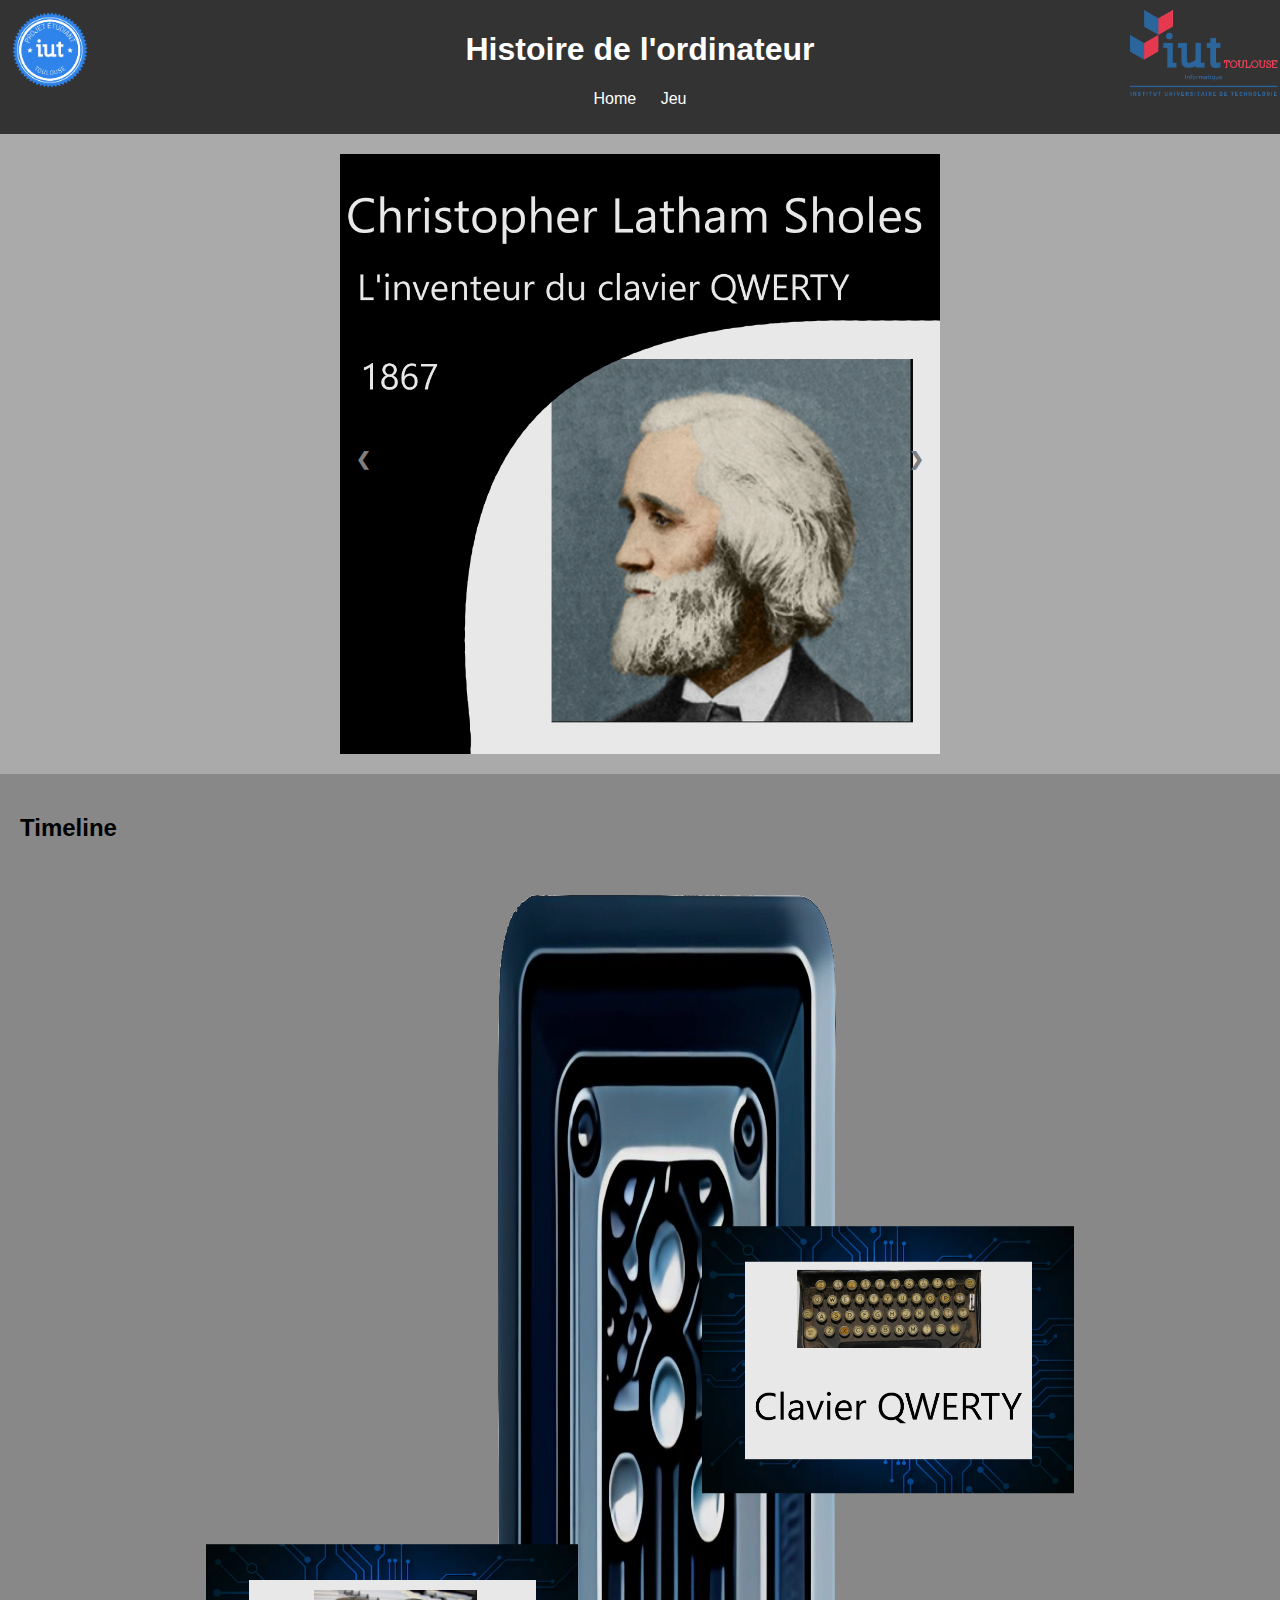
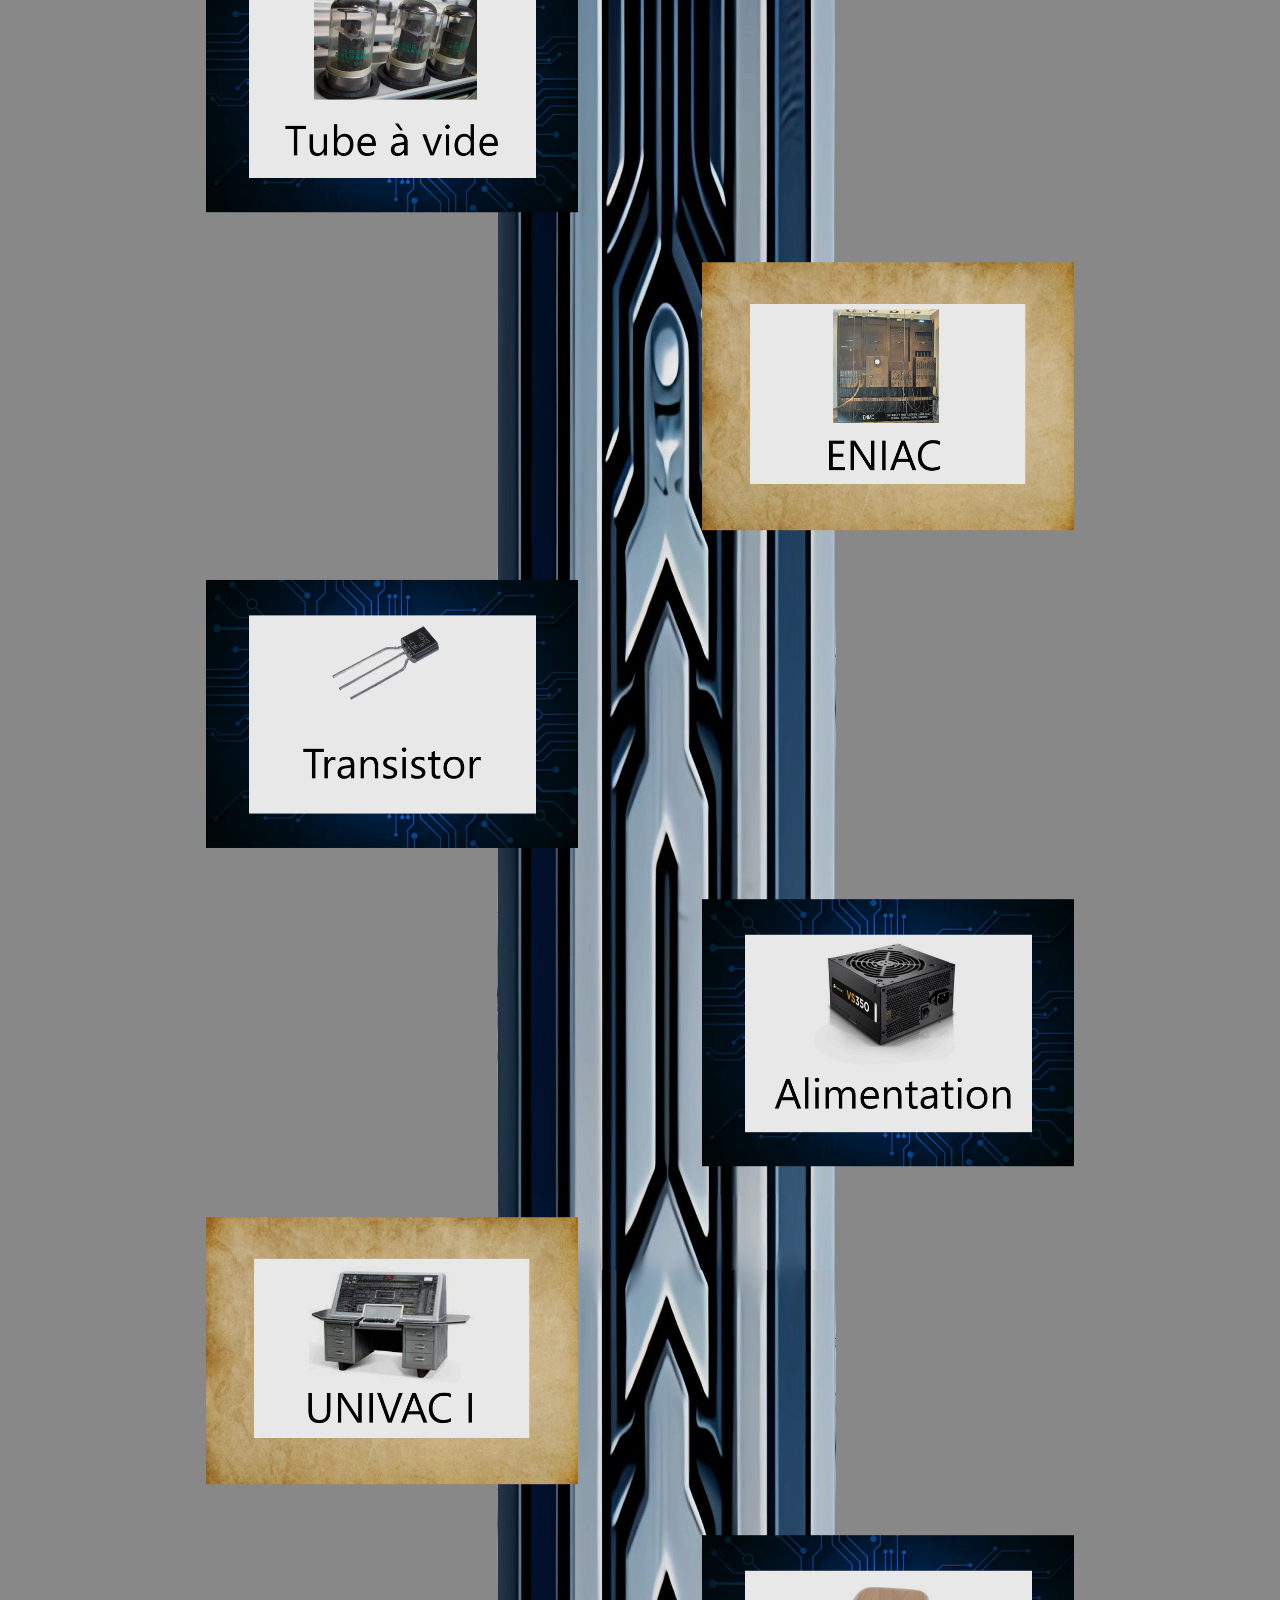
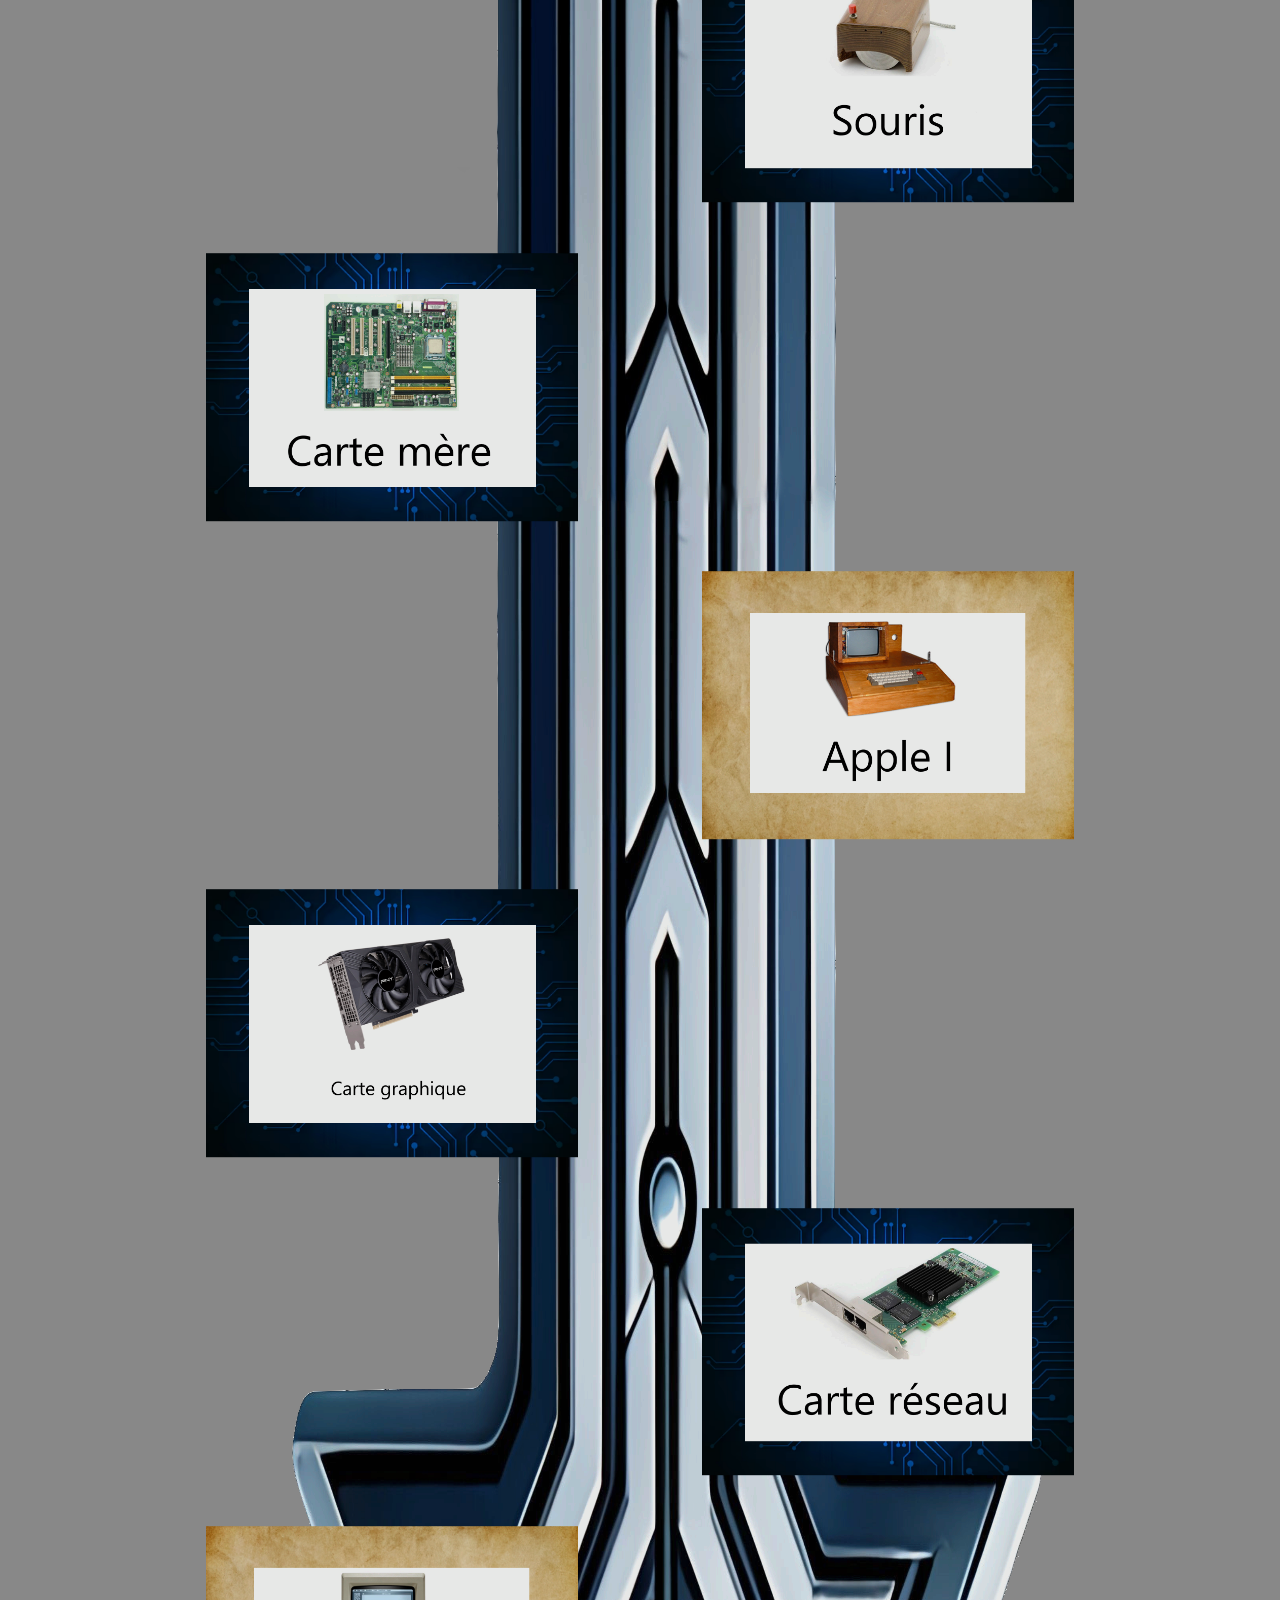
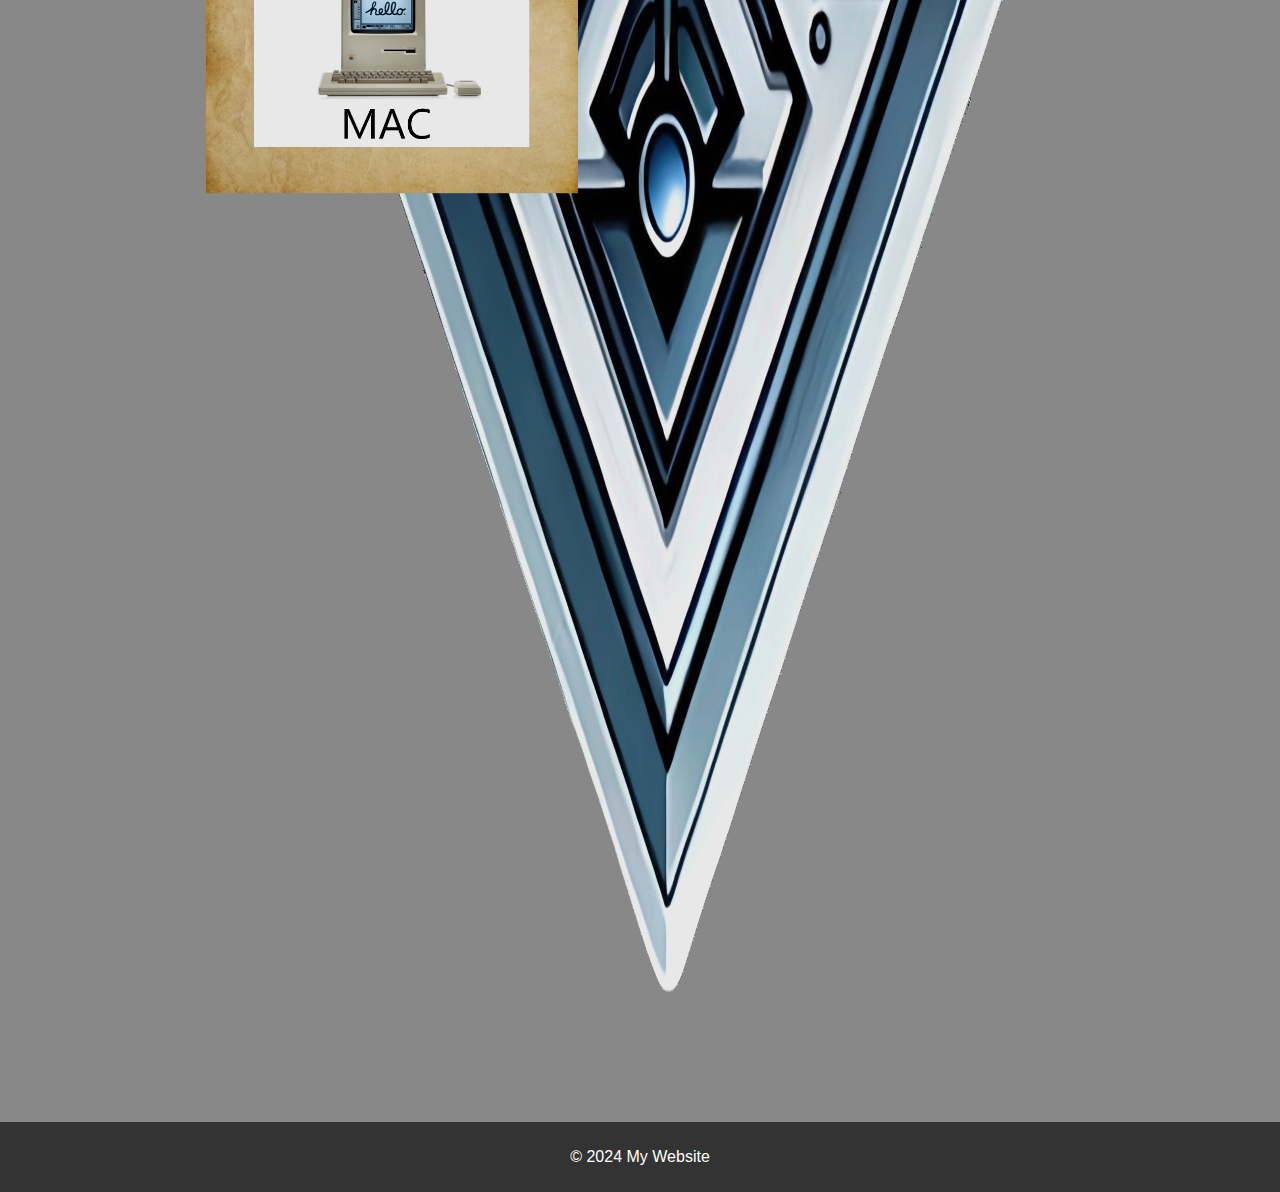
==== commit 4295b55e: "Finish" ====
--- a/index.html
+++ b/index.html
@@ -27,7 +27,7 @@
                     <img src="./image/inventeur_clavier.png" alt="slide clavier">
                     <img src="./image/inventeur_souris.png" alt="slide souris">
                     <img src="./image/inventeur_apple.png" alt="slide apple">
-                    <img src="./image/inventeur_ibm.png" alt="slide IBM">
+                    <img src="./image/inventeur_IBM.png" alt="slide IBM">
                 </div>
                 <a class="prev" onclick="moveSlides(-1)">&#10094;</a>
                 <a class="next" onclick="moveSlides(1)">&#10095;</a>
@@ -73,7 +73,10 @@
     <footer>
         <p>&copy; 2024 My Website</p>
     </footer>
+    <script src="info.js"></script>
     <script src="script.js"></script>
+    
+
     <script src="slider.js"></script>
 </body>
 </html>
